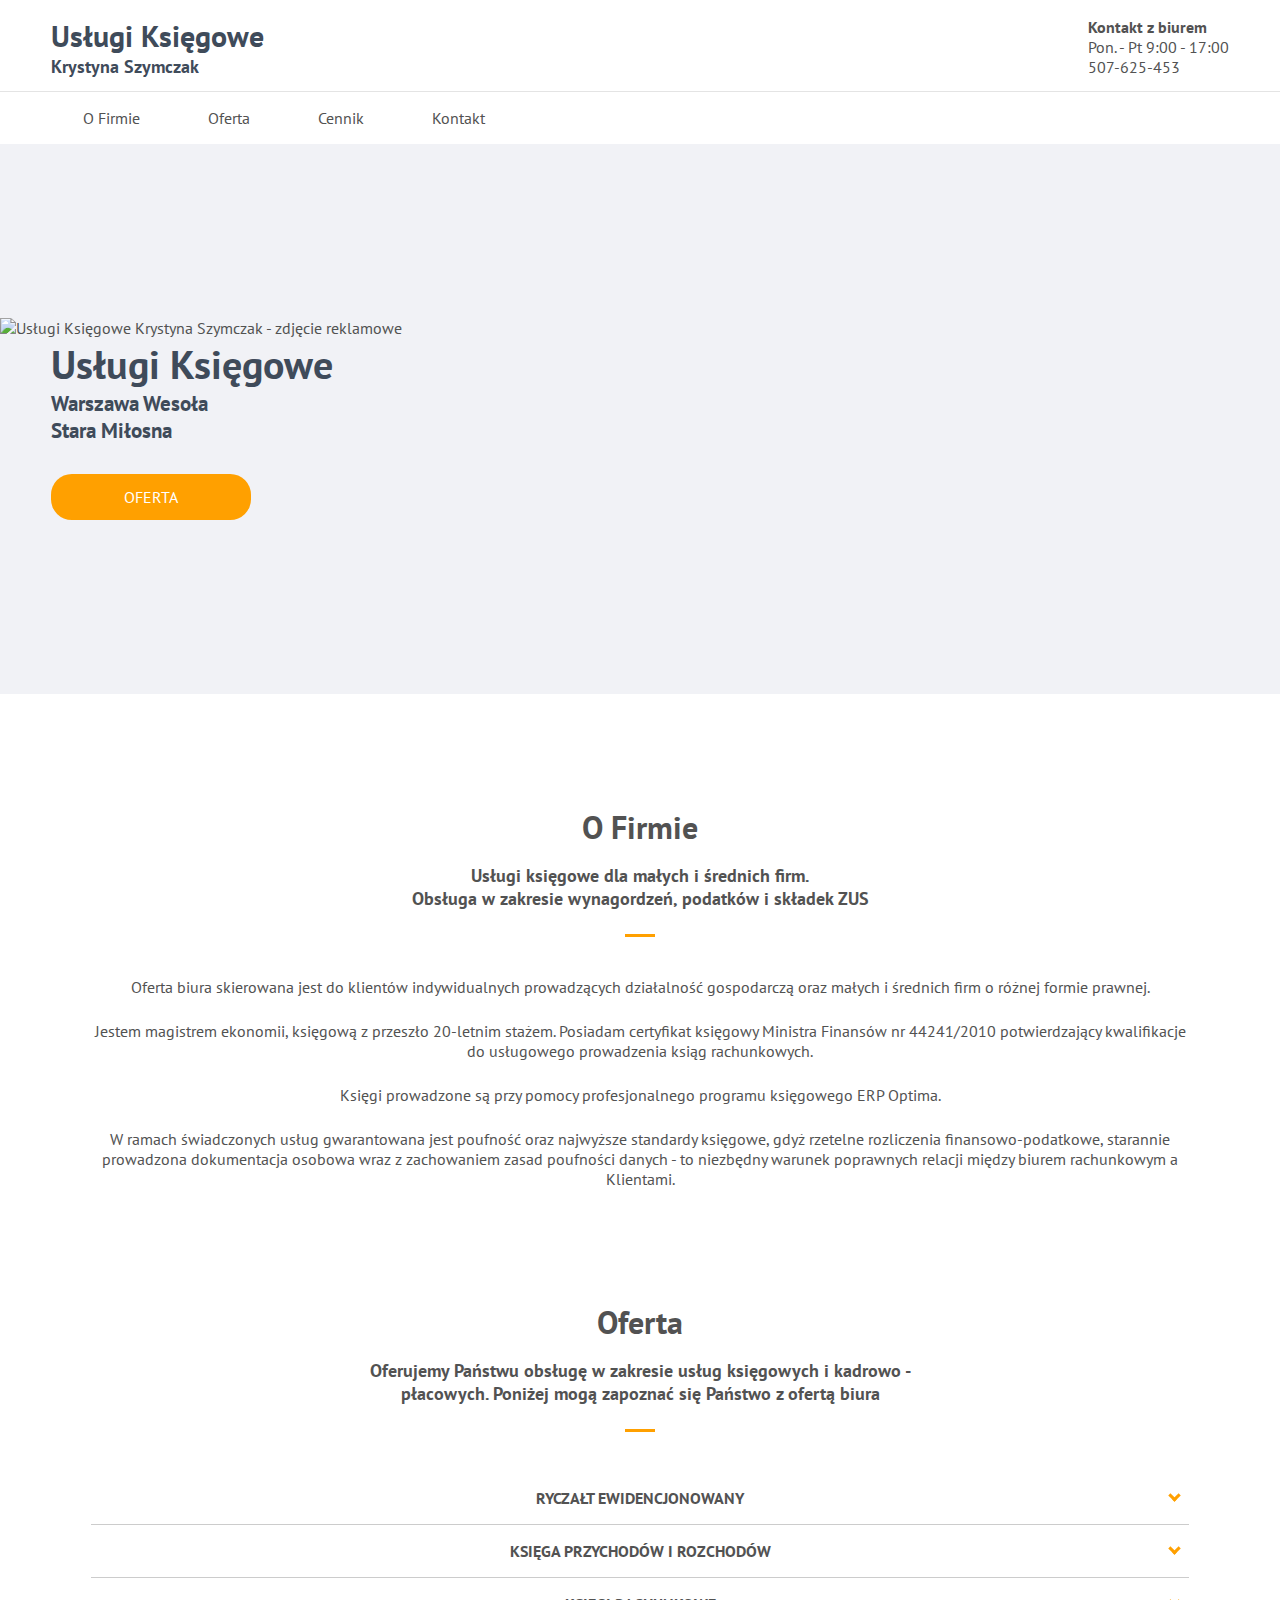
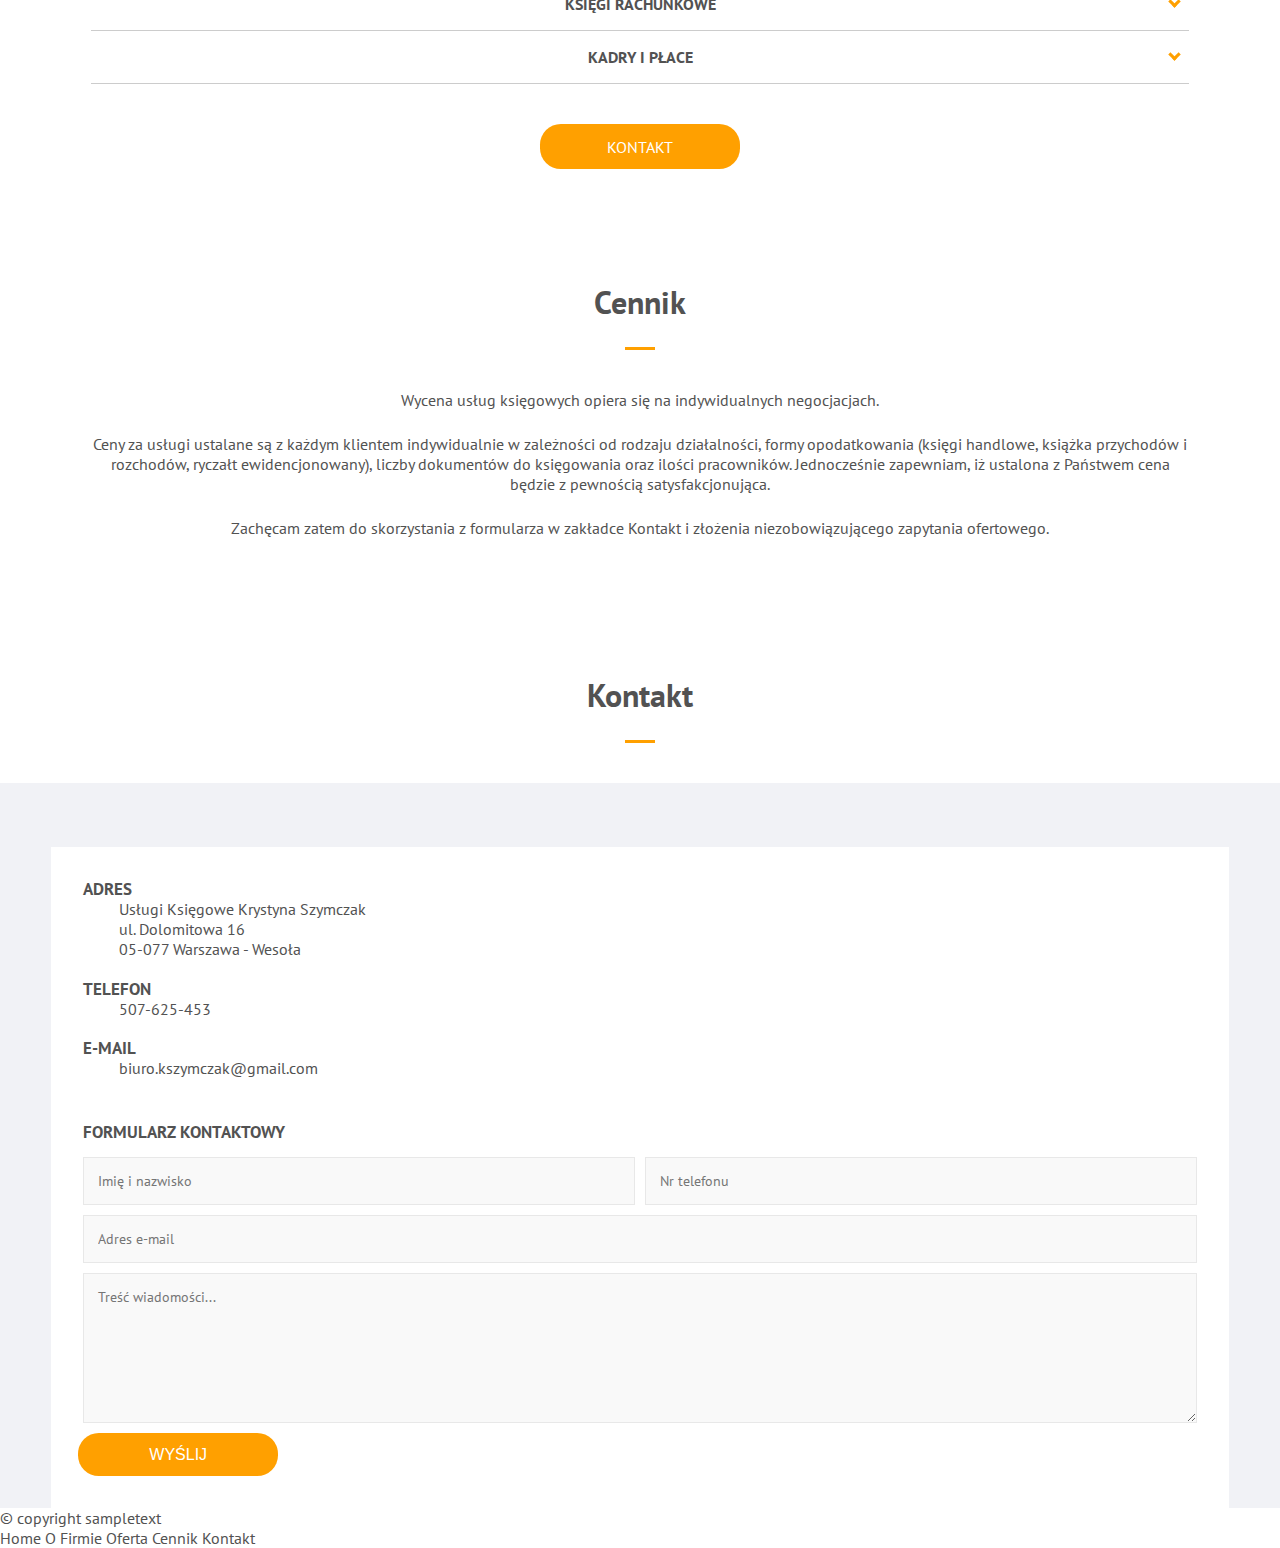
==== index.html @ bc16aade "add starter files" ====
<!DOCTYPE html>
<html lang="en">

<head>
	<meta charset="utf-8">
	<meta http-equiv="x-ua-compatible" content="ie=edge"> <!-- If you need to support IE 9 or IE 8, you should using this tag -->
    <title>Usługi Księgowe Krystyna Szymczak</title>
    <meta name="description" content=""> <!-- pamiętać o SEO!!! -->
    <meta name="viewport" content="width=device-width, initial-scale=1">

    <!-- pamiętać o faviconce ;) -->
    	<!-- <link rel="apple-touch-icon" href="apple-touch-icon.png"> -->

    <script src="https://use.fontawesome.com/fc60ea27cc.js"></script> <!-- czy aby na pewno to będzie ok, te ikonki w tym miejscu i w tagu script? -->

    <link href="https://fonts.googleapis.com/css?family=PT+Sans:400,700&amp;subset=latin-ext" rel="stylesheet">
    <link rel="stylesheet" href="css/base.css">
    <link rel="stylesheet" href="css/style.css">
    <link rel="stylesheet" href="css/mobile-menu.css">
    <link rel="stylesheet" href="css/accordion.css">
</head>

<body>
	<!--[if lt IE 8]>
            <p class="browserupgrade">You are using an <strong>outdated</strong> browser. Please <a href="http://browsehappy.com/">upgrade your browser</a> to improve your experience.</p>
        <![endif]-->

    <!-- zastanowić się czy nie będę potrzebował fallbacku dla IE 8 - wtedy HTML5Shiv dla nowych elementów HTML5!!! -->
    	<!-- https://github.com/aFarkas/html5shiv -->

	<!-- zastanowić się nad znacznikiem <main> albo atrybutem role="main" - doczytać co to semantycznie daje i oznacza -->
    <div class="page-wrapper">

        <!-- czy na pewno muszę powielać kod do menu mobilnego? no i tego kodu na pewno mają nie czytać czytniki!!! -->
        <div class="hidden-md-up mobile-menu">
            <h1 class="mobile-menu__logo"><a href="#top">Usługi Księgowe<span class="mobile-menu__logo_small">Krystyna Szymczak</span></a></h1>
            <h2 class="screen-reader-only">Nawigacja strony</h2>
            <ul class="mobile-menu__nav">
                <li>
                    <a href="#" class="mobile-menu__link mobile-menu__link_first">O Firmie</a>
                </li>
                <li>
                    <a href="#" class="mobile-menu__link">Oferta</a>
                </li>
                <li>
                    <a href="#" class="mobile-menu__link">Cennik</a>
                </li>
                <li>
                    <a href="#" class="mobile-menu__link mobile-menu__link_last">Kontakt</a>
                </li>
            </ul>
        </div>

        <div class="content-wrapper">
            <header class="header">
                <div class="header-top">
                    <h1 class="header-top__logo"><a href="#top">Usługi Księgowe
                        <span class="header-top__logo_small">Krystyna Szymczak</span></a></h1>
                    <!-- czy ten <a href="#top"> to wszędzie działa? -->

                    <section class="hidden-sm-down header-top__contact-info">
                        <h2>Kontakt z biurem</h2> <!-- tylko dla czytników i outline'u dokumentu, czy może jednak (np. dla komórek), zostawić ten nagłówek? -->

                        <!-- TODO dane kontaktowe zgodnie z semantyką + MICRODATA zgodnie z zaleceniami Google!!! -->
                        <!-- może zarówno do godzin otwarcia jak i numeru telefonu dodać element span (widoczny tylko dla czytników), że są to tego typu informacje -->
                        <span class="icon fa-clock-o">Pon. - Pt 9:00 - 17:00</span> <!-- dla czytników oznaczenie, że są to godziny otwarcia biura (może jakiś 'aria-label'?) -->
                        <span><a class="icon fa-phone" href="tel:+48507625453">507-625-453</a></span> <!-- jw -->
                    </section>
                    <div id="js-mobile-menu__icon" class="hidden-md-up mobile-menu__icon"> <!-- czy na pewno będzie to dobre nazewnictwo dla id i class -->
                        <span></span>
                    </div>
                </div>
                
                <nav class="hidden-sm-down">
                	<h2 class="screen-reader-only">Nawigacja strony</h2>
                    <ul class="nav">
                        <li class="nav__item">
                            <a href="#" class="nav__link">O Firmie</a>
                        </li>
                        <li class="nav__item">
                            <a href="#" class="nav__link">Oferta</a>
                        </li>
                        <li class="nav__item">
                            <a href="#" class="nav__link">Cennik</a>
                        </li>
                        <li class="nav__item">
                            <a href="#" class="nav__link">Kontakt</a>
                        </li>
                    </ul>
                </nav>

                <!-- w jakiś sposób zamieścić informacje dla czytników, że jest to tylko taki element reklamowy ze zdjęciem -->
                <figure class="hero-section"> <!-- poczytać jeszcze o tym znaczniku figure -->
                	<img src="" alt="Usługi Księgowe Krystyna Szymczak - zdjęcie reklamowe" class="hero-section__image"> <!-- wartość atrybutu alt - jeszcze do przemyślenia --> 
                	<figcaption class="hero-section__title">Usługi Księgowe
                        <span class="hero-section__title_small">Warszawa Wesoła <br>Stara Miłosna</span></figcaption> <!-- zastanowić się czy ten element z adresem da się jakoś wyróżnić pod SEO albo czy nie zrobić z niego nagłówka i wyjąć go z elementu <figure> -->
                    <a href="#" class="btn hero-section__btn">Oferta</a> <!-- element ma być niewidoczny dla czytników -->
                </figure>
            </header>

            <section class="section">
            	<header class="header">
            		<h2 class="header__title">O Firmie</h2>
        	    	<p class="header__subtitle">Usługi księgowe dla małych i średnich firm. <br>
        			Obsługa w zakresie wynagordzeń, podatków i składek ZUS</p>
                    <div class="header__line"></div> <!-- dobrze jakby czytniki tego nie czytały ;) -->
            	</header>

                <div class="text-block">
            		<p class="text-block__paragraph">Oferta biura skierowana jest do klientów indywidualnych prowadzących działalność gospodarczą oraz małych i średnich firm o różnej formie prawnej.</p>
            		<p class="text-block__paragraph">Jestem magistrem ekonomii, księgową z przeszło 20-letnim stażem. Posiadam certyfikat księgowy Ministra Finansów nr 44241/2010 potwierdzający kwalifikacje do usługowego prowadzenia ksiąg rachunkowych.</p>
            		<p class="text-block__paragraph">Księgi prowadzone są przy pomocy profesjonalnego programu księgowego ERP Optima.</p>
            		<p class="text-block__paragraph text-block__paragraph_last">W ramach świadczonych usług gwarantowana jest  poufność oraz najwyższe standardy księgowe, gdyż rzetelne rozliczenia finansowo-podatkowe, starannie prowadzona dokumentacja osobowa wraz z zachowaniem zasad poufności danych - to niezbędny warunek poprawnych relacji między biurem rachunkowym a Klientami.</p>
                </div>
            </section>

            <section class="section offer-section">
            	<header class="header">
            		<h2 class="header__title">Oferta</h2>
            		<p class="header__subtitle">Oferujemy Państwu obsługę w zakresie usług księgowych i kadrowo - płacowych.
                    Poniżej mogą zapoznać się Państwo z ofertą biura</p>
                    <div class="header__line"></div> <!-- dobrze jakby czytniki tego nie czytały ;) -->
            	</header>

                <div class="accordion">
                    <div class="accordion-element">
                        <input class="accordion-element__checkbox" type="checkbox" checked>
                        <i class="accordion-element__icon"></i>
                		<h3 class="accordion-element__title">Ryczałt ewidencjonowany</h3>
                        <div class="accordion-element__content">
                            <p class="accordion-element__text">Wybierany głównie przez niewielkie podmioty gospodarcze. Jedna z najprostszych i najmniej skomplikowanych form ewidencji. Należy mieć jednak na względzie fakt, że ustawodawca wprowadził pewne ograniczenia przy wyborze tego typu rozliczeń podatkowych dla niektórych profili działalności.</p>
                        </div>
                    </div>

                    <div class="accordion-element">
                        <input class="accordion-element__checkbox" type="checkbox" checked>
                        <i class="accordion-element__icon"></i>
                		<h3 class="accordion-element__title">Księga przychodów i rozchodów</h3>
                        <div class="accordion-element__content">
                    		<p class="accordion-element__text">Uproszczona, uniwersalna ewidencja podatkowa, wybierana głównie przez osoby fizyczne prowadzące indywidualną działalność gospodarczą bądź spółki cywilne. Nadaje się do prowadzenia każdego profilu działalności gospodarczej.</p>
                    		<dl class="accordion-element__text">
                    			<dt>Usługi w zakresie</dt>
                    			<dd>ewidencji przychodów i kosztów</dd>
                    			<dd>ewidencji podatku VAT</dd>
                    			<dd>ewidencji środków trwałych i wyposażenia</dd>
                    			<dd>rozliczania podatkowe właścicieli, wspólników</dd>
                    			<dd>rozliczenia z ZUS z tytułu składek ubezpieczeniowych</dd>
                    			<dd>sporządzania deklaracji i informacji podatkowych</dd>
                    			<dd>wysyłania deklaracji i informacji podatkowych do urzędów</dd>
                    		</dl>
                        </div>
                    </div>

            		<div class="accordion-element">
                        <input class="accordion-element__checkbox" type="checkbox" checked>
                        <i class="accordion-element__icon"></i>
                        <h3 class="accordion-element__title">Księgi rachunkowe</h3>
                        <div class="accordion-element__content">
                    		<p class="accordion-element__text">Ewidencja obligatoryjnie prowadzona przez podmioty posiadające osobowość prawną. Jest to najbardziej sformalizowana i przejrzysta forma prowadzenia księgowości. Również roczna sprawozdawczość jest najobszerniejsza. Księgi rachunkowe mogą także prowadzone na rzecz osób fizycznych prowadzących jednoosobową działalność gospodarczą.</p>
                    		<dl class="accordion-element__text">
                    			<dt>Usługi w zakresie</dt>
                    			<dd>tworzenia polityki rachunkowości oraz zakładowego planu kont</dd>
                    			<dd>ujmowania operacji gospodarczych w księgach</dd>
                    			<dd>dekretacji dokumentów księgowych</dd>
                    			<dd>uzgadniania sald rozrachunków z kontrahentami</dd>
                    			<dd>ewidencji podatku VAT</dd>
                    			<dd>ewidencji środków trwałych oraz wartości niematerialnych i prawnych</dd>
                    			<dd>sporządzania kompletnych sprawozdań finansowych</dd>
                    			<dd>sporządzania comiesięcznych zestawień obrotów i sald</dd>
                    			<dd>sporządzania deklaracji i informacji podatkowych</dd>
                    			<dd>reprezentowania w ZUS i US</dd>
                    			<dd>sporządzania zeznań rocznych</dd>
                    		</dl>
                        </div>
                    </div>

                    <div class="accordion-element">
                        <input class="accordion-element__checkbox" type="checkbox" checked>
                        <i class="accordion-element__icon"></i>
                		<h3 class="accordion-element__title">Kadry i płace</h3>
                        <div class="accordion-element__content">
                            <p class="accordion-element__text">Obsługa w zakresie wynagrodzeń, podatków, składek ZUS.</p>
                        </div>
                    </div>
                </div>

            		<a href="#" class="btn btn_center-align offer-section__btn">Kontakt</a>
            </section>

            <section class="section">
            	<h2 class="header__title">Cennik</h2>
                <div class="header__line"></div> <!-- dobrze jakby czytniki tego nie czytały ;) -->

                <div class="text-block">
                	<p class="text-block__paragraph">Wycena usług księgowych opiera się na indywidualnych negocjacjach.</p>
            		<p class="text-block__paragraph">Ceny za usługi ustalane są z każdym klientem indywidualnie w zależności od rodzaju działalności, formy opodatkowania  (księgi handlowe, książka przychodów i rozchodów, ryczałt ewidencjonowany), liczby dokumentów do księgowania oraz ilości pracowników. Jednocześnie zapewniam, iż ustalona z Państwem cena będzie z pewnością satysfakcjonująca.</p>
            		<p class="text-block__paragraph">Zachęcam  zatem do skorzystania z formularza w zakładce Kontakt i złożenia niezobowiązującego zapytania ofertowego.</p>
                </div>
            </section>

            <section class="section contact-section">
            	<h2 class="header__title">Kontakt</h2>
                <div class="header__line"></div> <!-- dobrze jakby czytniki tego nie czytały ;) -->

        		<!-- UWAGA!!! - sprawdzić czy poniższe dane teleadresowe nie powinny być w znaczniku <address> -->
            	<!-- UWAGA!!! - zastanowić się nad zmianą układu graficznego dla części sekcji z danymi teleadresowymi -->

                <div class="contact-section__inner">
                    <div class="contact-section__content">
                        <div class="contact-section__contact-header">
                    	   <span class="icon fa-map-marker contact-section__icon"></span><h3 class="contact-section__contact-title">Adres</h3>
                        </div>
                    	<!-- TODO wszystko opisać zgodnie z semantyką + MICRODATA zgodnie z zaleceniami Google!!! -->
                    	<span class="contact-section__text">Usługi Księgowe Krystyna Szymczak</span>
                    	<span class="contact-section__text">ul. Dolomitowa 16</span>
                    	<span class="contact-section__text">05-077 Warszawa - Wesoła</span>

                		<!-- TODO numer telefonu też opisać zgodnie z semantyką + MICRODATA zgodnie z zaleceniami Google!!! -->
                        <div class="contact-section__contact-header">
                    	   <span class="icon fa-phone contact-section__icon"></span><h3 class="contact-section__contact-title">Telefon</h3>
                        </div>
                    	<span class="contact-section__text"><a href="tel:+48507625453">507-625-453</a></span>

                		<!-- TODO adres e-mail też opisać zgodnie z semantyką + MICRODATA zgodnie z zaleceniami Google!!! -->
                        <div class="contact-section__contact-header">
                    	   <span class="icon fa-envelope-o contact-section__icon"></span><h3 class="contact-section__contact-title">E-mail</h3>
                        </div>
                		<span class="contact-section__text"><a href="mailto:biuro.kszymczak@gmail.com">biuro.kszymczak@gmail.com</a></span>

                    	<form action="#" method="#" class="contact-form">
                        	<h3 class="contact-form__header">Formularz kontaktowy</h3>

                            <div class="contact-form__content">
                        		<label for="fullName" class="screen-reader-only">Imię i nazwisko</label> <!-- widoczne tylko dla czytników (hmmm... ale czy to najlepszy pomysł, żeby były klikalne skoro i tak ich nie widać...?) -->
                        		<input class="contact-form__field contact-form__field_half" type="text" name="fullName" id="fullName" placeholder="Imię i nazwisko" required> <!-- może jakaś mała walidacja? + sprawdzić czy atrybut title działa lub czy da się wpisać spersonalizowany komunikat -->

                    			<label for="phoneNumber" class="screen-reader-only">Numer telefonu</label> <!-- jw -->
                        		<input class="contact-form__field contact-form__field_half" type="tel" name="phoneNumber" id="phoneNumber" placeholder="Nr telefonu" required> <!-- zastosować tutaj pattern validation ułatwiający wpisanie numeru telefonu + sprawdzić czy atrybut title działa lub czy da się wpisać spersonalizowany komunikat -->

                        		<label for="emailAddress" class="screen-reader-only">Adres e-mail</label> <!-- jw -->
                        		<input class="contact-form__field contact-form__field_full" type="email" name="emailAddress" id="emailAddress" placeholder="Adres e-mail" required title="Proszę wpisać poprawny adres e-mail"> <!-- sprawdzić tylko czy walidacja wymusza wpisanie znaku '@' + sprawdzić czy atrybut title działa lub czy da się wpisać spersonalizowany komunikat -->

                        		<label for="message" class="screen-reader-only">Treść wiadomości</label> <!-- jw -->
                        		<textarea class="contact-form__field contact-form__field_full contact-form__textarea" name="message" id="message" placeholder="Treść wiadomości..." required></textarea> <!-- może jakaś mała walidacja, np. na minimalną liczbę znaków, ze spersonalizowanym komunikatem w razie niepowodzenia walidacji -->
                            </div>

                    		<input class="btn" type="submit" value="Wyślij">
                    	</form>

                		<section>
                			<h3 class="screen-reader-only">Mapa dojazdu</h3>

                			<!-- tutaj jakiś kontener dla mapki -->
                		</section>
                    </div>
                </div>
            </section>

            <footer>
            	<p>© copyright sampletext</p> <!-- sprawdzić jak to jest z tym copyright -->

        		<!-- te poniższe tagi <a> mogę opleść nawet w znacznik <p>, ale tutaj chyba lepszy będzie po prostu div (przykład linków w tagu <p>: 'https://html.spec.whatwg.org/multipage/sections.html#the-nav-element') -->
        		<a href="#">Home</a>
        		<a href="#">O Firmie</a>
        		<a href="#">Oferta</a>
        		<a href="#">Cennik</a>
        		<a href="#">Kontakt</a>
            </footer>
        </div>
    </div>
</body>

</html>

<!-- SMOOTH SCROLL na pewno też dodać, żeby można było po rozpoczęciu scrollowania, zawsze wrócić do góry strony, np. tak jak tutaj: 'https://css-tricks.com/examples/SmoothPageScroll/' lub jak w przykładzie na dysku z kursu javascript od eduweb -->
---- css/base.css ----
*,
*:after,
*:before {
    -moz-box-sizing: border-box;
    box-sizing: border-box;
}

/* artykuł wyjasniający poniższy zestaw styli (zastępujący reset.css czy normalize.css): 'http://jaydenseric.com/blog/forget-normalize-or-resets-lay-your-own-css-foundation') */

html {
    -ms-text-size-adjust: 100%;
    -webkit-text-size-adjust: 100%;
}

body {
    margin: 0;
    font: 16px sans-serif; /* tutaj zastanowić się nad większą wartością line-height, ok. 1.55 (sprawdź na: 'https://www.gridlover.net/') - zastanowić się w ogóle czy ustawiać line-height, bo wcześniejsze ustawienie 16px/1 spodowało mi, dziwne wyświetlanie się linku w tagu <h1> (link był wyższy niż nagłówek w którym link się znajdował...?) */
    -moz-osx-font-smoothing: grayscale;
    -webkit-font-smoothing: antialiased;
}

/* Only specify elements that exist or can be in your project */
h1,
h2,
h3,
h4,
p,
blockquote,
figure,
ol,
ul,
dl,
dt,
dd,
textarea {
    margin: 0;
    padding: 0;
}

main,
li {
    display: block; /* It gets rid of the little bullets and numbers from list items and fix the <main> tag that could be unsupported */
}

h1,
h2,
h3,
h4 {
    font-size: inherit; /* Headings will inherit the same size as the surrounding text by default and not some arbitrary larger size */
}

input {
    border: none;
}

strong {
    font-weight: bold;
}


/*****************************************
to może do oddzielnego pliku z buttonami
*****************************************/

a,
button {
    color: inherit;
    transition: .3s; /* zastanowić się czy takiego defaultowego przejścia nie dać dla wszystkich selektorów (jak w DevTips na selektorze '*' */
}

a {
    text-decoration: none;
}

button {
    overflow: visible;
    border: 0;
    font: inherit;
    -webkit-font-smoothing: inherit;
    letter-spacing: inherit;
    background: none;
    cursor: pointer;
}

button {
    overflow: visible; /* brings IE into line ??? (że jaki błąd?) */
    border: 0;
    font: inherit;
    -webkit-font-smoothing: inherit; /* rule fixes buggy inheritance ??? (jakie bugi?) */
    letter-spacing: inherit;
    background: none;
    cursor: pointer;
}

::-moz-focus-inner { /* Bug 140562 - Replace -moz-focus-inner from form elements with standard outline */
    padding: 0;
    border: 0;
}


/*****************************************
responsive and media queries breakpoints
*****************************************/

img {
    max-width: 100%;
    height: auto;
    border: 0; /* fixes images within links gaining a border in IE 8, 9 and 10 */
}

/*  xs - Extra small devices (portrait phones, less than 576px) - default */
/*  sm - Small devices (landscape phones, 576px and up) */
/*  md - Medium devices (tablets, 768px and up) */
/*  lg - Large devices (desktops, 992px and up) */
/*  xl - Extra large devices (large desktops, 1200px and up) */

@media (max-width: 575px) {
    .hidden-xs-down {
        display: none !important;
    }
}

@media (max-width: 767px) {
    .hidden-sm-down {
        display: none !important;
    }
}

@media (max-width: 991px) {
    .hidden-md-down {
        display: none !important;
    }
}

@media (max-width: 1199px) {
    .hidden-lg-down {
        display: none !important;
    }
}

.hidden-xl-down {
    display: none !important;
}

/************ ***************/

.hidden-xs-up {
    display: none !important;
}

@media (min-width: 576px) {
    .hidden-sm-up {
        display: none !important;
    }
}

@media (min-width: 768px) {
    .hidden-md-up {
        display: none !important;
    }
}

@media (min-width: 992px) {
    .hidden-lg-up {
        display: none !important;
    }
}

@media (min-width: 1200px) {
    .hidden-xl-up {
        display: none !important;
    }
}


/*****************************************
utilities
*****************************************/
.screen-reader-only { /* sprawdzić czy jest lepszy sposób na wyświetlanie treści dla czytników, link do artykułu z obecnym rozwiązaniem: 'http://webaim.org/techniques/css/invisiblecontent/' */
	position:absolute;
	left:-10000px;
	top:auto;
	width:1px;
	height:1px;
	overflow:hidden;
}

.icon::before { /* link do rozwiązania: 'https://dusted.codes/making-font-awesome-awesome-using-icons-without-i-tags' */
    display: inline-block;
    margin-right: .5em;
    font: normal normal normal 14px/1 FontAwesome;
    font-size: inherit;
    text-rendering: auto;
    -webkit-font-smoothing: antialiased;
    -moz-osx-font-smoothing: grayscale;
    transform: translate(0, 0);
    color: #ffa000;
}

.btn {
    padding: 0.8em 3.5em;
    background: #ffa000;
    border-radius: 1.3em;
    color: white;
    font-size: 1rem;
    min-width: 200px;
    text-align: center;
    text-transform: uppercase;
    cursor: pointer;
}

.btn_center-align {
    position: relative;
    display: inline-block;
    left: 50%;
    transform: translateX(-50%);
}
---- css/style.css ----
body {
    font-family: 'PT Sans', sans-serif;
    color: #525252;
    font-size: 16px;
}

.page-wrapper {
    width: 100%;
    padding-top: 1em;
    margin-left: auto;
    margin-right: auto;
}


/*****************************************
header
*****************************************/

.header-top {
    padding: 0 4% 0.8em;
    display: flex;
    justify-content: space-between;
    align-items: center;
    border-bottom: 1px solid #e4e4e4;
}

.header-top__logo {
    font-size: 1.875rem;
    color: #3f4b5a;
}

.header-top__logo_small {
    display: block;
    font-size: 1.1rem;
}

.header-top__contact-info {
    display: flex;
    flex-direction: column;
}

.nav {
    padding: 1em 4%;
}

.nav__item {
    display: inline-block;
}

.nav__link {
    padding: 0.3em 2em;
}


/*****************************************
hero section in header
*****************************************/

.hero-section {
    display: flex;
    flex-direction: column;
    justify-content: center;
    min-height: 550px;
    max-height: 650px;
    background: #f1f2f6;
}

.hero-section__image {
    width: 100%;
}

.hero-section__title {
    padding: 0 4%;
}

.hero-section__title {
    font-size: 2.5rem;
    color: #3f4b5a;
    font-weight: bold;
}

.hero-section__title_small {
    display: block;
    font-size: 1.3rem;
}

.hero-section__btn {
    margin-top: 1.9em;
    margin-left: 4%;
    align-self: flex-start;
}


/*****************************************
section
*****************************************/

.section {
    padding: 7em 4% 0;
    margin: 0 auto;
    max-width: 1200px;
}

.header__title,
.header__subtitle {
    text-align: center;
}

.header__title {
    font-size: 2rem;
    font-weight: bold;
    text-align: center;
    margin-bottom: 0.5em;
}

.header__subtitle,
.header__line,
.text-block {
    margin: 0 auto;
}

.header__subtitle {
    font-size: 1.1rem;
    font-weight: bold;
    max-width: 550px;
}

.header__line {
    width: 30px;
    height: 3px;
    background: #ffa000;
    margin-top: 1.5em;
    margin-bottom: 2.5em;
}

.text-block {
    text-align: center;
}

.text-block__paragraph {
    margin-bottom: 1.5em;
}

.text-block__paragraph_last {
    margin-bottom: 0;
}


/*****************************************
contact section
*****************************************/
.offer-section__btn {
    margin-top: 2.5em;
}


/*****************************************
contact section
*****************************************/
.contact-section {
    padding-left: 0;
    padding-right: 0;
    max-width: none;
}

.contact-section__inner {
    padding: 4em 4% 0;
    background: #f1f2f6;
}

.contact-section__content {
    padding: 2em calc(2em - 5px); /* compensate extra 5px applys on contact-form__field margin-left */
    background: #ffffff;
    max-width: 1200px;
    margin: 0 auto;
}

.contact-section__contact-header {
    display: flex;
    align-items: center;
    height: 20px;
    margin-left: 5px;
}

.contact-section__contact-header:not(:first-child) {
    margin-top: 1.2em;
}

.contact-section__contact-title {
    text-transform: uppercase;
    font-size: 1.05rem;
    display: inline-block;
}

.contact-section__icon:before {
    font-size: 1.5rem;
    text-align: center;
    width: 24px;
    margin-right: 12px;
}

.contact-section__text {
    display: block;
    margin-left: 41px; /* icon width 24px + icon:before margin-right 12px + 5px (contact-form__field margin-left) = 41px */
}

.contact-form__header {
    text-transform: uppercase;
    font-size: 1.05rem;
    margin: 2.6em 0 0.5em 5px;
}

.contact-form__content {
    display: flex;
    flex-wrap: wrap;
    justify-content: space-between;
}

.contact-form__field {
    margin: 5px;
    padding: 1em;
    border: 1px solid #e8e8e8;
    min-width: 200px;
    background-color: #f9f9f9;
    font-size: 0.875rem;
    font-family: 'PT Sans', sans-serif;
}

.contact-form__field_half {
    flex: 1 0 48%;
}

.contact-form__field_full {
    width: 100%;
}

.contact-form__textarea {
    min-height: 150px;
    margin-bottom: 10px;
}
---- css/mobile-menu.css ----
/* mobile menu 'Off-Canvas Navigation' based on https://tympanus.net/codrops/2013/08/28/transitions-for-off-canvas-navigations/ */
/* CSS hamburger icon animation based on https://jonsuh.com/hamburgers/ */

@media (max-width: 767px) {
	.mobile-menu {
	    padding: 1em 0; /* czy na pewno w rem podawać padding? A jak base font się będzie zmieniał, chociaż nie powinien zmienić się drastycznie... */
	    position: absolute;
		top: 0;
		left: 0;
		z-index: 100;
		width: 80%;
		height: 100%;
		background: #f1f2f6;
		visibility: hidden;
		/*-webkit-transition: all 0.5s;
		transition: all 0.5s;*/
	}

	.mobile-menu__logo {
		padding: 0 4%;
	    font-size: 1.875rem;
	    color: #3f4b5a;
	}

	.mobile-menu__logo_small {
	    display: block;
	    font-size: 1.1rem;
	}

    .mobile-menu__icon {
    	width: 40px;
		height: 24px;
		position: relative;
		cursor: pointer;
    }

    .mobile-menu__icon span,
    .mobile-menu__icon span:before,
    .mobile-menu__icon span:after {
    	display: block;
    	content: "";
		position: absolute;
		height: 4px;
		width: 100%;
		opacity: 1;
		background: #ffa000;
		border-radius: 0.25em;
		-webkit-transform: rotate(0deg);
		-moz-transform: rotate(0deg);
		-o-transform: rotate(0deg);
		transform: rotate(0deg);
		-webkit-transition: 0.25s ease-in-out;
		-moz-transition: 0.25s ease-in-out;
		-o-transition: 0.25s ease-in-out;
		transition: 0.25s ease-in-out;
    }

    .mobile-menu__icon span:before {
    	top: 10px;
    }

    .mobile-menu__icon span:after {
    	top: 20px
    }

    .mobile-menu__icon_open span {
    	transform: translate3d(0,10px,0) rotate(45deg);
    }

    .mobile-menu__icon_open span:before {
    	width: 0%;
 		opacity: 0;
    }

    .mobile-menu__icon_open span:after {
    	transform: translate3d(0,-20px,0) rotate(-90deg);
    }

    .mobile-menu__nav {
    	margin-top: 2em;
    }

    .mobile-menu__link {
	    display: block;
	    padding: 0.8em 4%;
	    font-size: 1rem;
	    box-shadow: inset 0 -1px rgba(0,0,0,0.2);
	    -webkit-transition: background 0.3s, box-shadow 0.3s;
	    transition: background 0.3s, box-shadow 0.3s;
	}

	.mobile-menu__link_first {
    	box-shadow: inset 0 -1px rgba(0,0,0,0.2), inset 0 1px rgba(0,0,0,0.2);
    }
}
---- css/accordion.css ----
/* Accordion element based on: https://codepen.io/abergin/pen/ihlDf?editors=1100 */

.accordion-element__content, 
.accordion-element__icon:before, 
.accordion-element__icon:after {
    transition: all 0.25s ease-in-out;
}

.accordion-element {
	position: relative;
}

.accordion-element__checkbox {
	margin: 0;
	position: absolute;
	cursor: pointer;
	width: 100%;
	height: 100%;
	z-index: 1;
	opacity: 0;
}

.accordion-element__title {
	padding: 1em 0;
	border-bottom: 1px solid rgba(0,0,0,0.2);
	text-transform: uppercase;
	text-align: center;
	cursor: pointer;
}

.accordion-element__icon {
	position: absolute;
	transform: translate(-1em, 0);
    margin-top: 1.3em;
	right: 0;
}

.accordion-element__icon:before,
.accordion-element__icon:after {
	position: absolute;
	display: block;
	content: "";
    background: #ffa000;
    width: 3px;
    height: 9px;
}

.accordion-element__icon:before {
	transform: translate(-2px, 0) rotate(45deg);
}

.accordion-element__icon:after {
	transform: translate(2px, 0) rotate(-45deg);
}

.accordion-element__checkbox:checked ~ .accordion-element__icon:before {
	transform: translate(2px, 0) rotate(45deg);
}

.accordion-element__checkbox:checked ~ .accordion-element__icon:after {
	transform: translate(-2px, 0) rotate(-45deg);
}

.accordion-element__content {
	text-align: center;
}

.accordion-element__text {
	margin-top: 0.7em;
}

.accordion-element__text:last-child {
	margin-bottom: 2em;
}

.accordion-element__checkbox:checked ~ .accordion-element__content {
	/*max-height: 0;
	opacity: 0;
    transform: translate(0, 50%);*/ /* tutaj trzeba pokombinować z transform i transition, żeby to dobrze wyglądało */
	display: none;
}
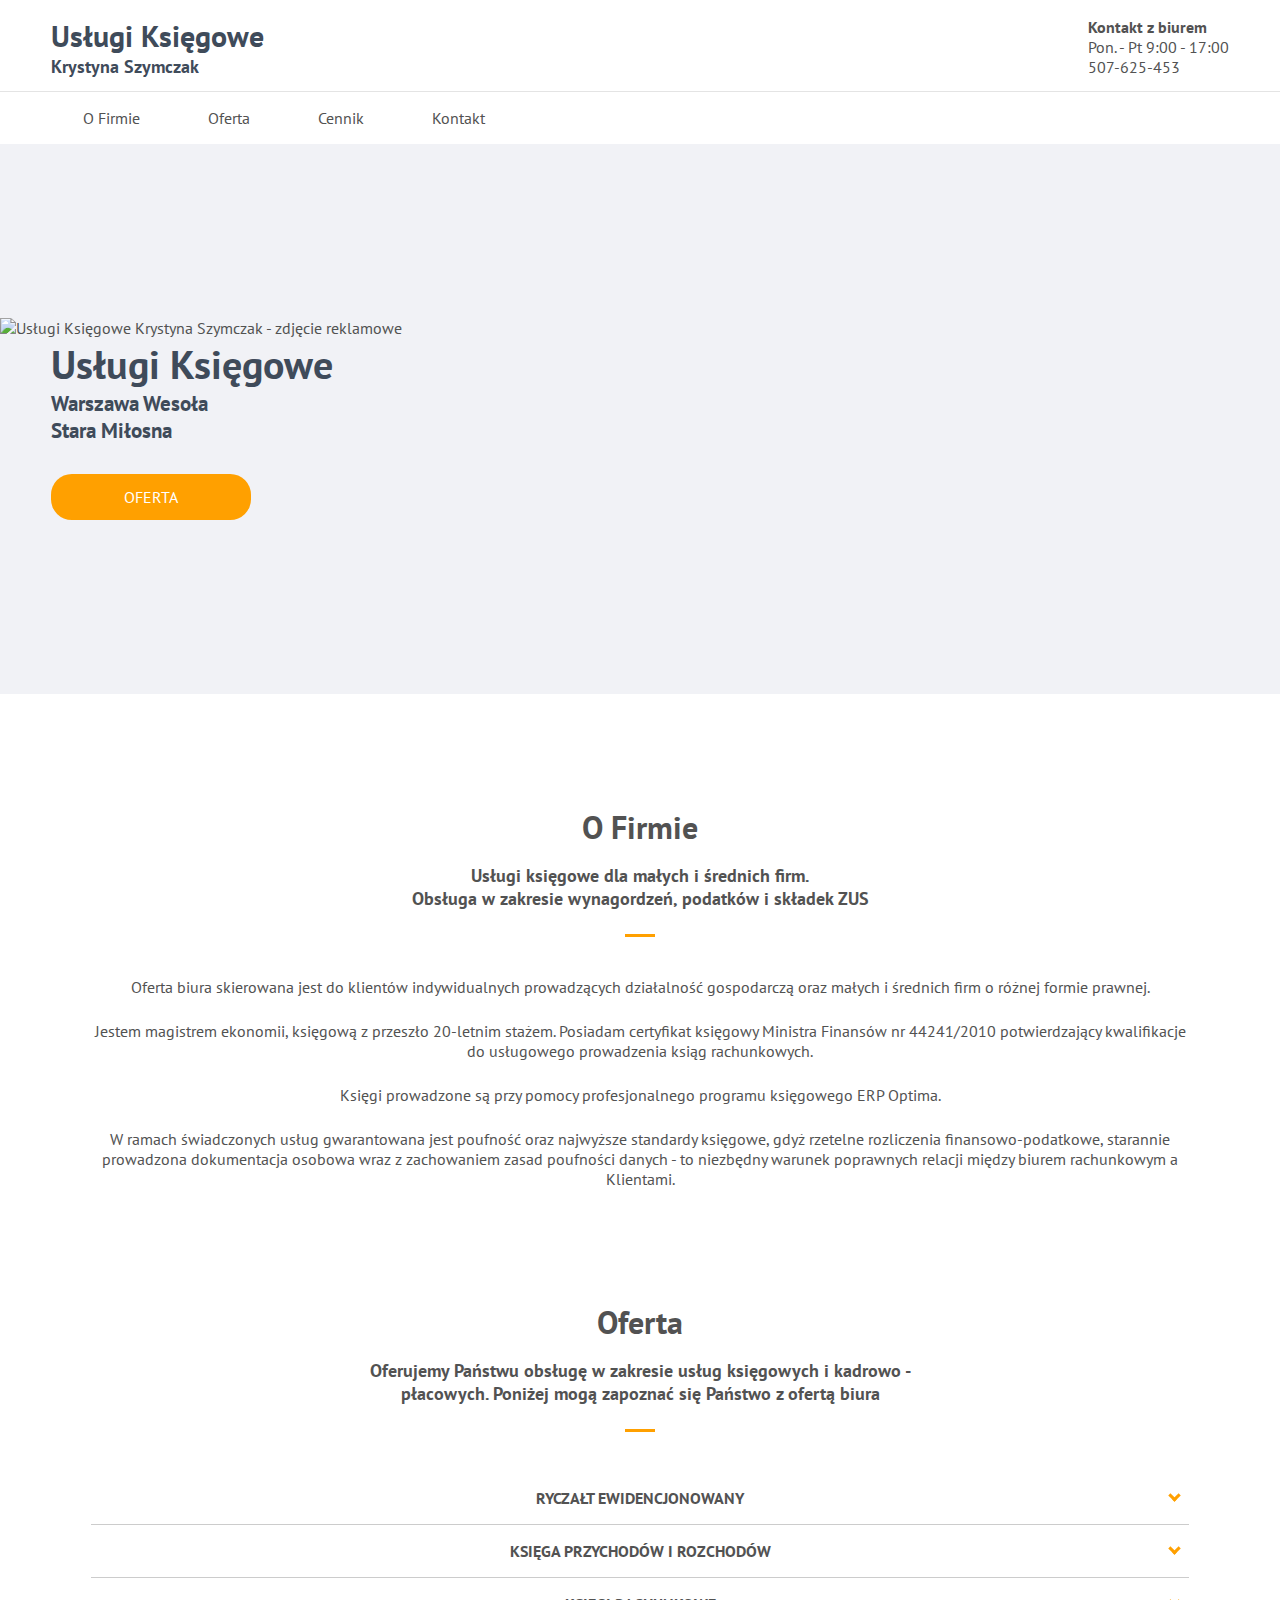
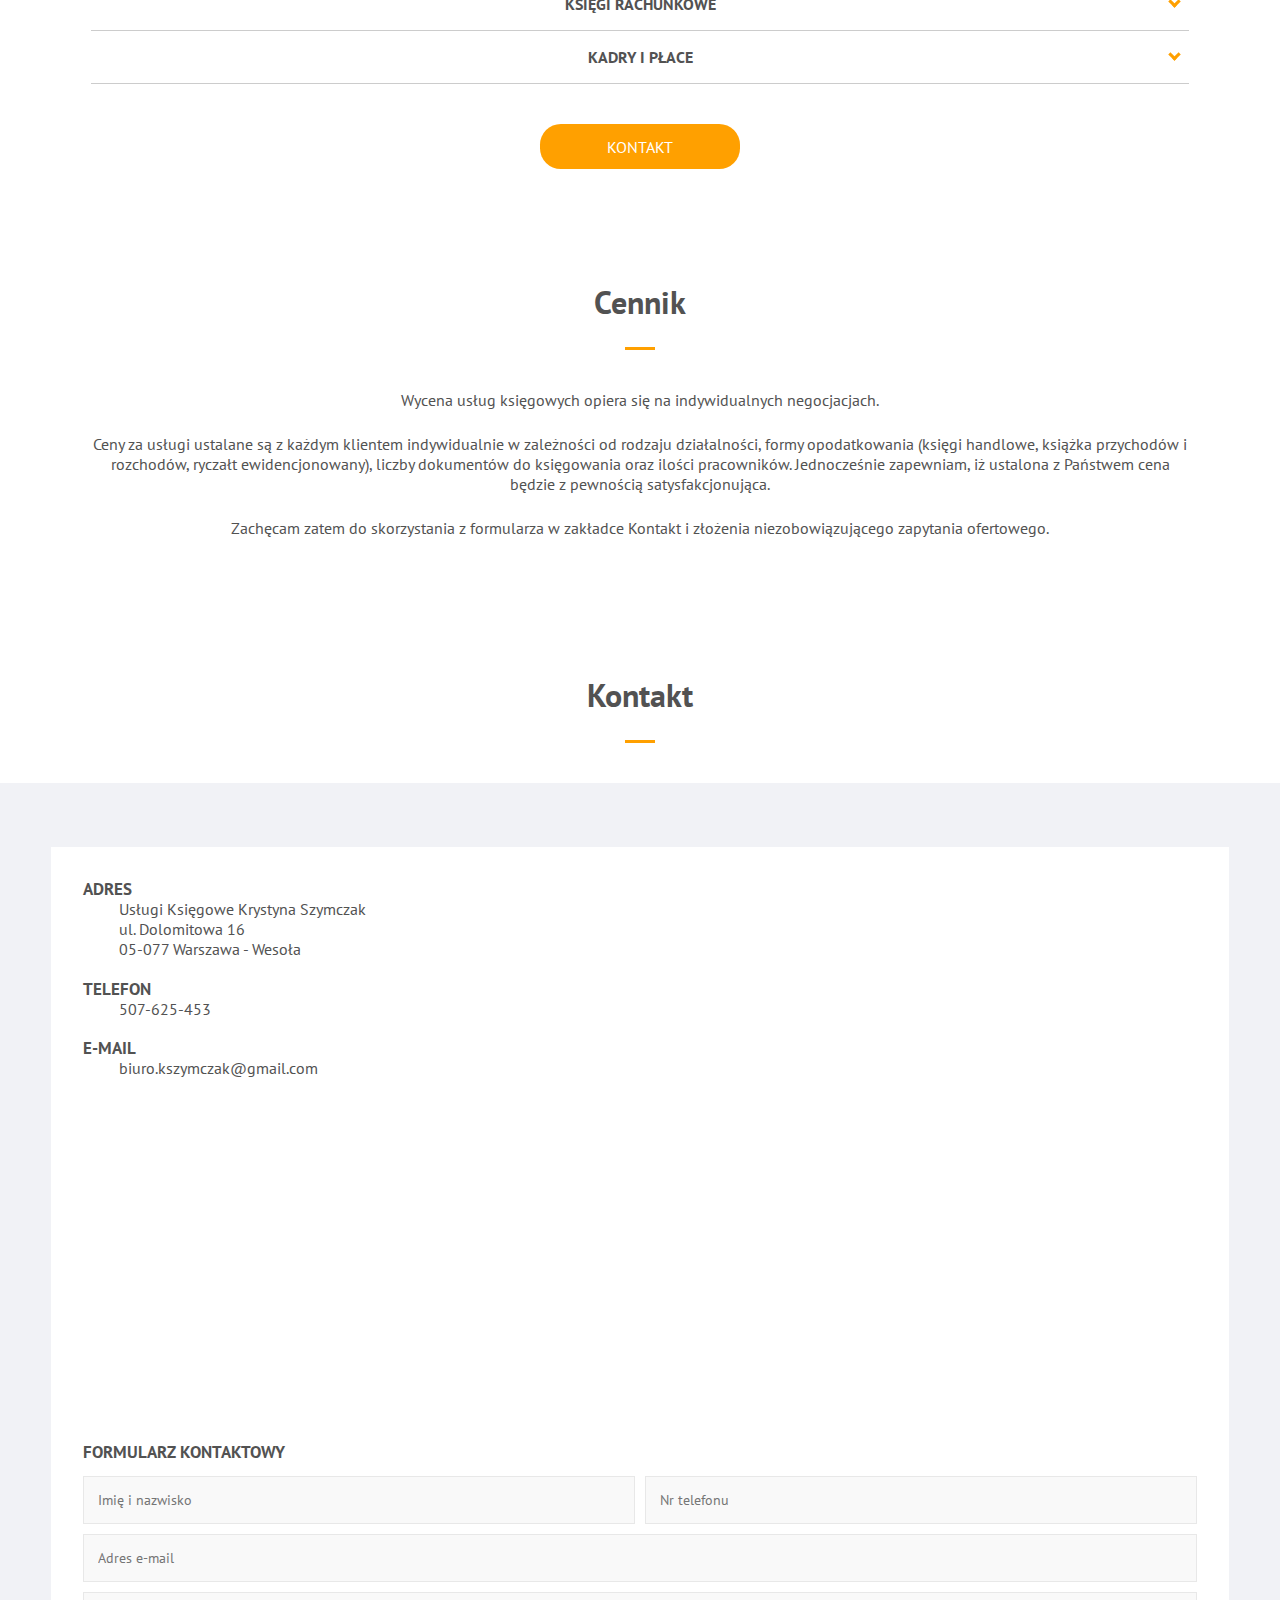
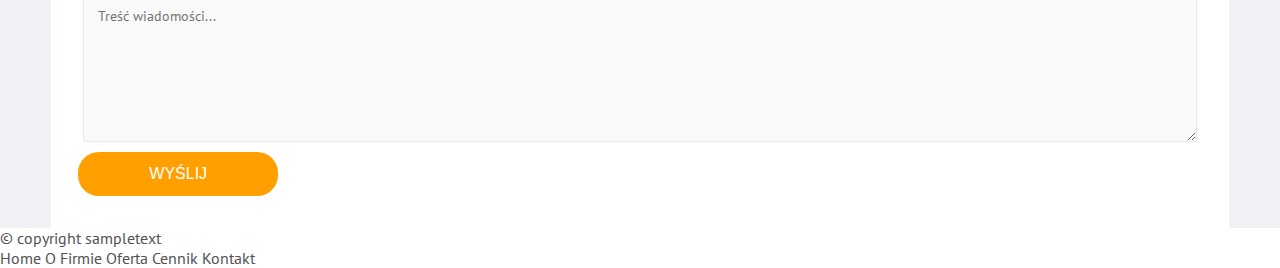
==== commit 5574ff3b: "add google map to the contact form" ====
--- a/index.html
+++ b/index.html
@@ -29,7 +29,7 @@
     	<!-- https://github.com/aFarkas/html5shiv -->
 
 	<!-- zastanowić się nad znacznikiem <main> albo atrybutem role="main" - doczytać co to semantycznie daje i oznacza -->
-    <div class="page-wrapper">
+    <div id="js-container" class="page-wrapper">
 
         <!-- czy na pewno muszę powielać kod do menu mobilnego? no i tego kodu na pewno mają nie czytać czytniki!!! -->
         <div class="hidden-md-up mobile-menu">
@@ -66,7 +66,7 @@
                         <span class="icon fa-clock-o">Pon. - Pt 9:00 - 17:00</span> <!-- dla czytników oznaczenie, że są to godziny otwarcia biura (może jakiś 'aria-label'?) -->
                         <span><a class="icon fa-phone" href="tel:+48507625453">507-625-453</a></span> <!-- jw -->
                     </section>
-                    <div id="js-mobile-menu__icon" class="hidden-md-up mobile-menu__icon"> <!-- czy na pewno będzie to dobre nazewnictwo dla id i class -->
+                    <div id="js-mobile-menu__button" class="hidden-md-up mobile-menu__icon"> <!-- czy na pewno będzie to dobre nazewnictwo dla id i class -->
                         <span></span>
                     </div>
                 </div>
@@ -225,7 +225,13 @@
                         <div class="contact-section__contact-header">
                     	   <span class="icon fa-envelope-o contact-section__icon"></span><h3 class="contact-section__contact-title">E-mail</h3>
                         </div>
-                		<span class="contact-section__text"><a href="mailto:biuro.kszymczak@gmail.com">biuro.kszymczak@gmail.com</a></span>
+                        <span class="contact-section__text"><a href="mailto:biuro.kszymczak@gmail.com">biuro.kszymczak@gmail.com</a></span>
+                        
+                        <section>
+                			<h3 class="screen-reader-only">Mapa dojazdu</h3>
+
+                			<div id="js-contact-form__map" class="contact-form__map"></div><!-- zastanowić się czy tutaj div czy jakiś inny znacznik, np. section lub figure dla mapki -->
+                		</section>
 
                     	<form action="#" method="#" class="contact-form">
                         	<h3 class="contact-form__header">Formularz kontaktowy</h3>
@@ -247,11 +253,6 @@
                     		<input class="btn" type="submit" value="Wyślij">
                     	</form>
 
-                		<section>
-                			<h3 class="screen-reader-only">Mapa dojazdu</h3>
-
-                			<!-- tutaj jakiś kontener dla mapki -->
-                		</section>
                     </div>
                 </div>
             </section>
@@ -268,6 +269,9 @@
             </footer>
         </div>
     </div>
+    <!--co do tego klucza API, to sprawdzić potem jeszcze, czy na pewno jest dobrze wygenerowany -->
+    <script src="https://maps.googleapis.com/maps/api/js?key=AIzaSyCHoY0qGCraOF0lUxjOSLQpjEeVij4jZnI"></script>
+    <script src="js/google-maps.js"></script>
 </body>
 
 </html>
--- a/css/style.css
+++ b/css/style.css
@@ -237,4 +237,10 @@
 .contact-form__textarea {
     min-height: 150px;
     margin-bottom: 10px;
+}
+
+.contact-form__map {
+    width: calc(100% - 10px);
+    height: 300px; /* tak na początek wysokość 250px */
+    margin: 1.2em 0 0.5em 5px;
 }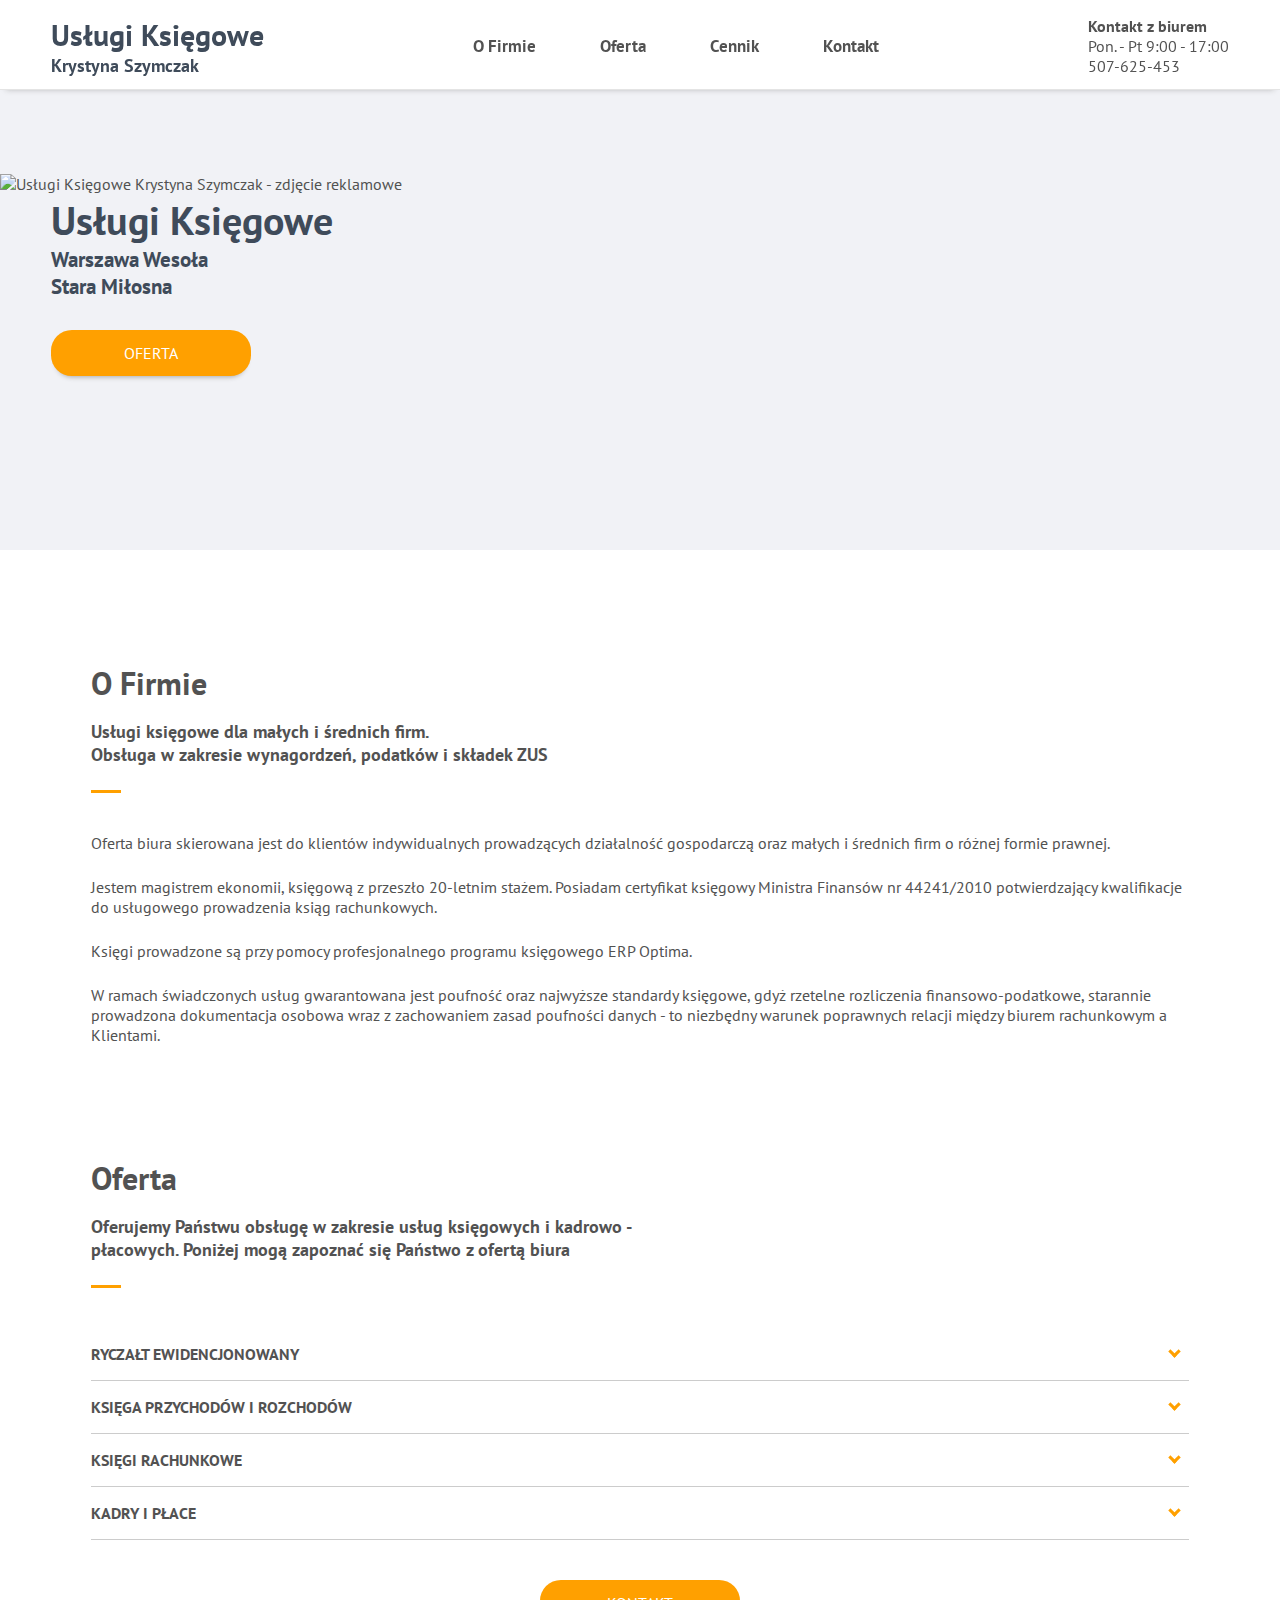
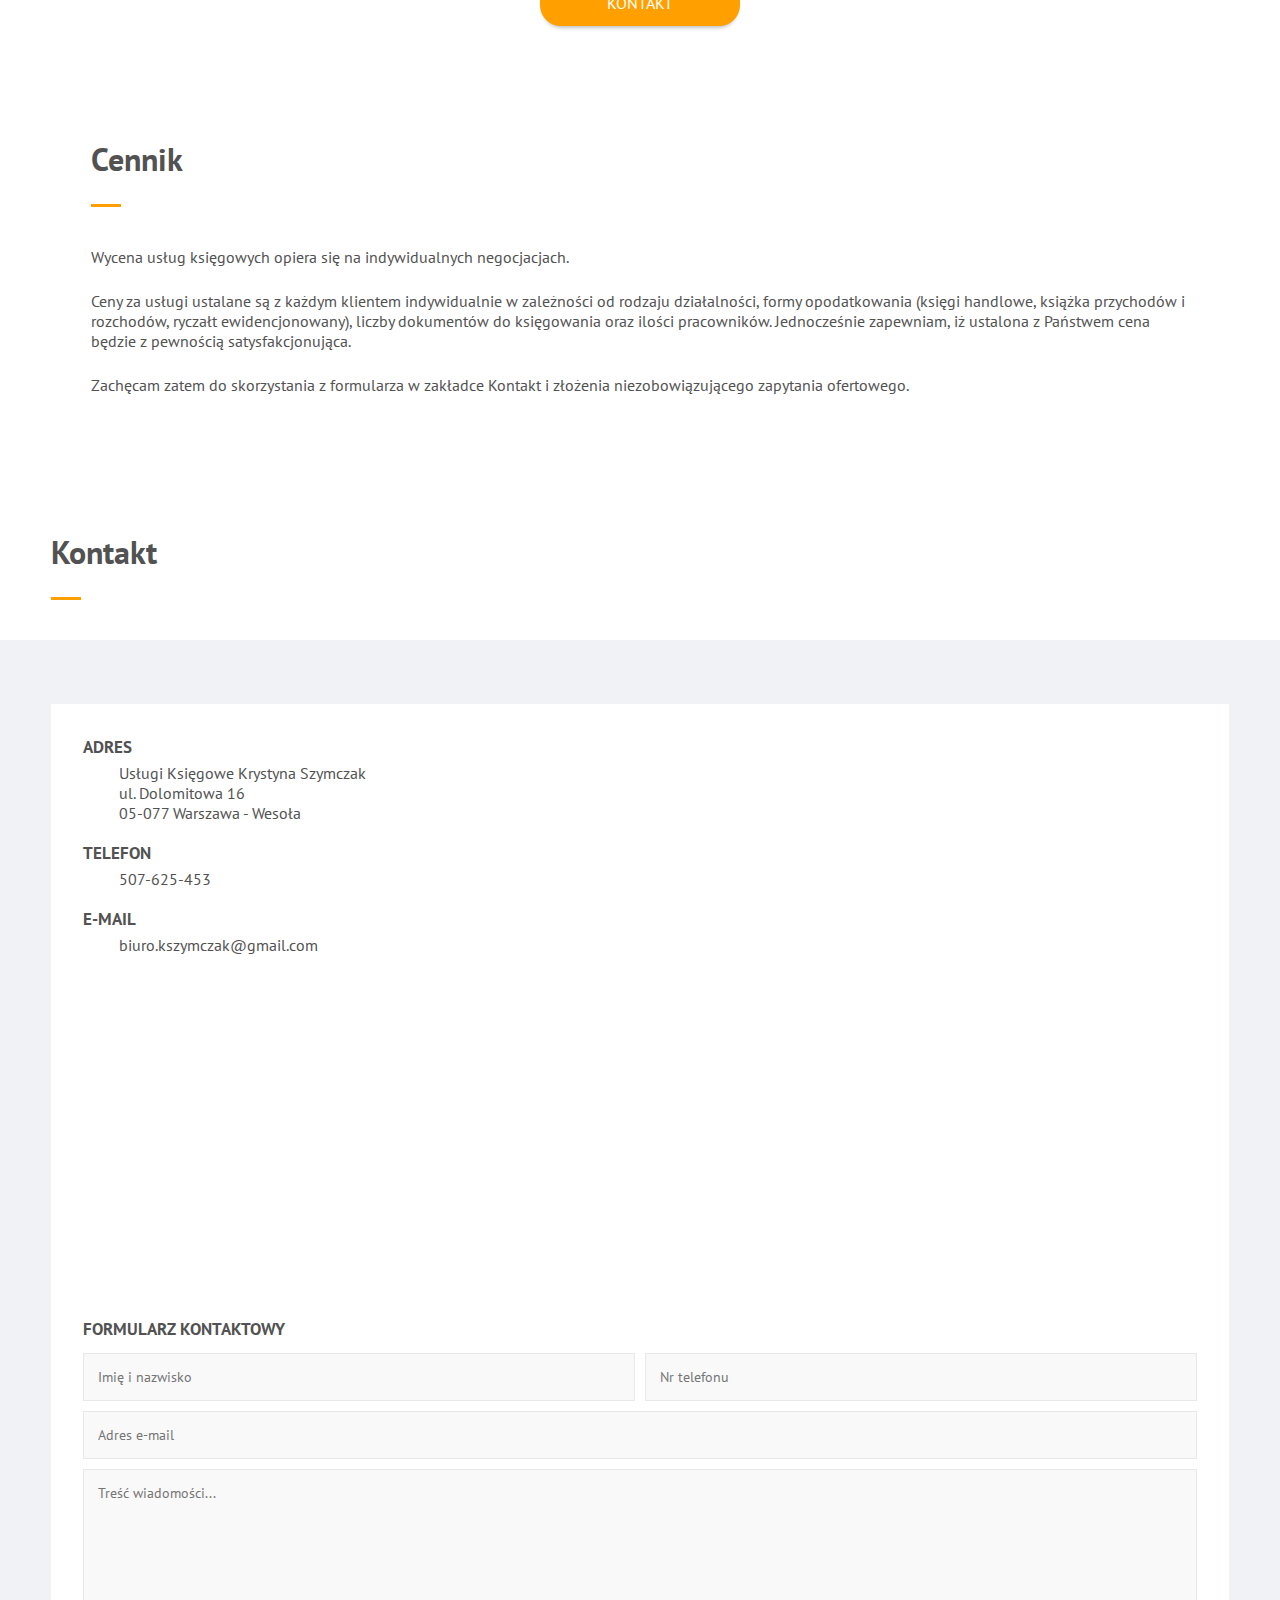
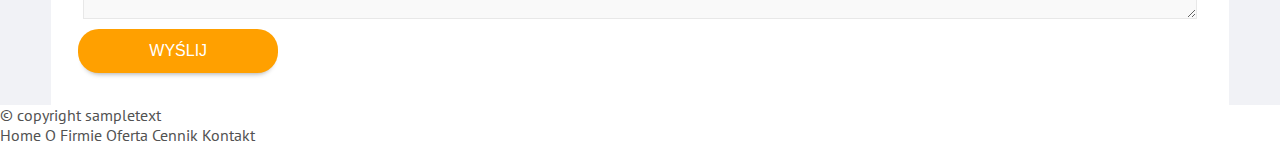
==== commit b75a2ab4: "updated" ====
--- a/index.html
+++ b/index.html
@@ -2,16 +2,19 @@
 <html lang="en">
 
 <head>
-	<meta charset="utf-8">
-	<meta http-equiv="x-ua-compatible" content="ie=edge"> <!-- If you need to support IE 9 or IE 8, you should using this tag -->
+    <meta charset="utf-8">
+    <meta http-equiv="x-ua-compatible" content="ie=edge">
+    <!-- If you need to support IE 9 or IE 8, you should using this tag -->
     <title>Usługi Księgowe Krystyna Szymczak</title>
-    <meta name="description" content=""> <!-- pamiętać o SEO!!! -->
+    <meta name="description" content="">
+    <!-- pamiętać o SEO!!! -->
     <meta name="viewport" content="width=device-width, initial-scale=1">
 
     <!-- pamiętać o faviconce ;) -->
-    	<!-- <link rel="apple-touch-icon" href="apple-touch-icon.png"> -->
-
-    <script src="https://use.fontawesome.com/fc60ea27cc.js"></script> <!-- czy aby na pewno to będzie ok, te ikonki w tym miejscu i w tagu script? -->
+    <!-- <link rel="apple-touch-icon" href="apple-touch-icon.png"> -->
+
+    <script src="https://use.fontawesome.com/fc60ea27cc.js"></script>
+    <!-- czy aby na pewno to będzie ok, te ikonki w tym miejscu i w tagu script? -->
 
     <link href="https://fonts.googleapis.com/css?family=PT+Sans:400,700&amp;subset=latin-ext" rel="stylesheet">
     <link rel="stylesheet" href="css/base.css">
@@ -21,259 +24,317 @@
 </head>
 
 <body>
-	<!--[if lt IE 8]>
+    <!--[if lt IE 8]>
             <p class="browserupgrade">You are using an <strong>outdated</strong> browser. Please <a href="http://browsehappy.com/">upgrade your browser</a> to improve your experience.</p>
         <![endif]-->
 
     <!-- zastanowić się czy nie będę potrzebował fallbacku dla IE 8 - wtedy HTML5Shiv dla nowych elementów HTML5!!! -->
-    	<!-- https://github.com/aFarkas/html5shiv -->
-
-	<!-- zastanowić się nad znacznikiem <main> albo atrybutem role="main" - doczytać co to semantycznie daje i oznacza -->
-    <div id="js-container" class="page-wrapper">
-
-        <!-- czy na pewno muszę powielać kod do menu mobilnego? no i tego kodu na pewno mają nie czytać czytniki!!! -->
-        <div class="hidden-md-up mobile-menu">
-            <h1 class="mobile-menu__logo"><a href="#top">Usługi Księgowe<span class="mobile-menu__logo_small">Krystyna Szymczak</span></a></h1>
-            <h2 class="screen-reader-only">Nawigacja strony</h2>
-            <ul class="mobile-menu__nav">
-                <li>
-                    <a href="#" class="mobile-menu__link mobile-menu__link_first">O Firmie</a>
-                </li>
-                <li>
-                    <a href="#" class="mobile-menu__link">Oferta</a>
-                </li>
-                <li>
-                    <a href="#" class="mobile-menu__link">Cennik</a>
-                </li>
-                <li>
-                    <a href="#" class="mobile-menu__link mobile-menu__link_last">Kontakt</a>
-                </li>
-            </ul>
+    <!-- https://github.com/aFarkas/html5shiv -->
+
+    <!-- zastanowić się nad znacznikiem <main> albo atrybutem role="main" - doczytać co to semantycznie daje i oznacza -->
+    <div id="pageTop" class="page-wrapper">
+
+        <div id="mySidenav" class="sidenav">
+            <a href="javascript:void(0)" class="closebtn" onclick="closeNav()">&times;</a>
+            <a data-scroll href="#aboutSection">O Firmie</a>
+            <a data-scroll href="#offerSection">Oferta</a>
+            <a data-scroll href="#pricingSection">Cennik</a>
+            <a data-scroll href="#contactSection">Kontakt</a>
         </div>
 
-        <div class="content-wrapper">
-            <header class="header">
-                <div class="header-top">
-                    <h1 class="header-top__logo"><a href="#top">Usługi Księgowe
-                        <span class="header-top__logo_small">Krystyna Szymczak</span></a></h1>
-                    <!-- czy ten <a href="#top"> to wszędzie działa? -->
-
-                    <section class="hidden-sm-down header-top__contact-info">
-                        <h2>Kontakt z biurem</h2> <!-- tylko dla czytników i outline'u dokumentu, czy może jednak (np. dla komórek), zostawić ten nagłówek? -->
-
-                        <!-- TODO dane kontaktowe zgodnie z semantyką + MICRODATA zgodnie z zaleceniami Google!!! -->
-                        <!-- może zarówno do godzin otwarcia jak i numeru telefonu dodać element span (widoczny tylko dla czytników), że są to tego typu informacje -->
-                        <span class="icon fa-clock-o">Pon. - Pt 9:00 - 17:00</span> <!-- dla czytników oznaczenie, że są to godziny otwarcia biura (może jakiś 'aria-label'?) -->
-                        <span><a class="icon fa-phone" href="tel:+48507625453">507-625-453</a></span> <!-- jw -->
-                    </section>
-                    <div id="js-mobile-menu__button" class="hidden-md-up mobile-menu__icon"> <!-- czy na pewno będzie to dobre nazewnictwo dla id i class -->
-                        <span></span>
-                    </div>
-                </div>
-                
+        <header class="header">
+            <div class="header-top">
+                <h1 class="header-top__logo">
+                    <a data-scroll href="#pageTop">Usługi Księgowe
+                        <span class="header-top__logo_small">Krystyna Szymczak</span>
+                    </a>
+                </h1>
+
+                <h2 class="screen-reader-only">Nawigacja strony</h2>
                 <nav class="hidden-sm-down">
-                	<h2 class="screen-reader-only">Nawigacja strony</h2>
-                    <ul class="nav">
+                    <ul class="nav nav-sticky">
                         <li class="nav__item">
-                            <a href="#" class="nav__link">O Firmie</a>
+                            <a data-scroll href="#aboutSection" class="nav__link">O Firmie</a>
                         </li>
                         <li class="nav__item">
-                            <a href="#" class="nav__link">Oferta</a>
+                            <a data-scroll href="#offerSection" class="nav__link">Oferta</a>
                         </li>
                         <li class="nav__item">
-                            <a href="#" class="nav__link">Cennik</a>
+                            <a data-scroll href="#pricingSection" class="nav__link">Cennik</a>
                         </li>
                         <li class="nav__item">
-                            <a href="#" class="nav__link">Kontakt</a>
+                            <a data-scroll href="#contactSection" class="nav__link">Kontakt</a>
                         </li>
                     </ul>
                 </nav>
 
-                <!-- w jakiś sposób zamieścić informacje dla czytników, że jest to tylko taki element reklamowy ze zdjęciem -->
-                <figure class="hero-section"> <!-- poczytać jeszcze o tym znaczniku figure -->
-                	<img src="" alt="Usługi Księgowe Krystyna Szymczak - zdjęcie reklamowe" class="hero-section__image"> <!-- wartość atrybutu alt - jeszcze do przemyślenia --> 
-                	<figcaption class="hero-section__title">Usługi Księgowe
-                        <span class="hero-section__title_small">Warszawa Wesoła <br>Stara Miłosna</span></figcaption> <!-- zastanowić się czy ten element z adresem da się jakoś wyróżnić pod SEO albo czy nie zrobić z niego nagłówka i wyjąć go z elementu <figure> -->
-                    <a href="#" class="btn hero-section__btn">Oferta</a> <!-- element ma być niewidoczny dla czytników -->
-                </figure>
+                <section class="hidden-md-down header-top__contact-info">
+                    <h2>Kontakt z biurem</h2>
+                    <!-- tylko dla czytników i outline'u dokumentu, czy może jednak (np. dla komórek), zostawić ten nagłówek? -->
+
+                    <!-- TODO dane kontaktowe zgodnie z semantyką + MICRODATA zgodnie z zaleceniami Google!!! -->
+                    <!-- może zarówno do godzin otwarcia jak i numeru telefonu dodać element span (widoczny tylko dla czytników), że są to tego typu informacje -->
+                    <span class="icon fa-clock-o">Pon. - Pt 9:00 - 17:00</span>
+                    <!-- dla czytników oznaczenie, że są to godziny otwarcia biura (może jakiś 'aria-label'?) -->
+                    <span><a class="icon fa-phone" href="tel:+48507625453">507-625-453</a></span>
+                    <!-- jw -->
+                </section>
+
+                <div class="hidden-md-up mobile-menu__icon" onclick="openNav()">
+                    <span></span>
+                </div>
+            </div>
+
+            <!-- w jakiś sposób zamieścić informacje dla czytników, że jest to tylko taki element reklamowy ze zdjęciem -->
+            <figure class="hero-section">
+                <!-- poczytać jeszcze o tym znaczniku figure -->
+                <img src="" alt="Usługi Księgowe Krystyna Szymczak - zdjęcie reklamowe" class="hero-section__image">
+                <!-- wartość atrybutu alt - jeszcze do przemyślenia -->
+                <figcaption class="hero-section__title">Usługi Księgowe
+                    <span class="hero-section__title_small">Warszawa Wesoła <br>Stara Miłosna</span></figcaption>
+                <!-- zastanowić się czy ten element z adresem da się jakoś wyróżnić pod SEO albo czy nie zrobić z niego nagłówka i wyjąć go z elementu <figure> -->
+                <a data-scroll href="#offerSection" class="btn hero-section__btn">Oferta</a>
+                <!-- element ma być niewidoczny dla czytników -->
+            </figure>
+        </header>
+
+        <section id="aboutSection" class="section">
+            <header class="header">
+                <h2 class="header__title">O Firmie</h2>
+                <p class="header__subtitle">Usługi księgowe dla małych i średnich firm. <br> Obsługa w zakresie wynagordzeń, podatków i składek ZUS
+                </p>
+                <div class="header__line"></div>
+                <!-- dobrze jakby czytniki tego nie czytały ;) -->
             </header>
 
-            <section class="section">
-            	<header class="header">
-            		<h2 class="header__title">O Firmie</h2>
-        	    	<p class="header__subtitle">Usługi księgowe dla małych i średnich firm. <br>
-        			Obsługa w zakresie wynagordzeń, podatków i składek ZUS</p>
-                    <div class="header__line"></div> <!-- dobrze jakby czytniki tego nie czytały ;) -->
-            	</header>
-
-                <div class="text-block">
-            		<p class="text-block__paragraph">Oferta biura skierowana jest do klientów indywidualnych prowadzących działalność gospodarczą oraz małych i średnich firm o różnej formie prawnej.</p>
-            		<p class="text-block__paragraph">Jestem magistrem ekonomii, księgową z przeszło 20-letnim stażem. Posiadam certyfikat księgowy Ministra Finansów nr 44241/2010 potwierdzający kwalifikacje do usługowego prowadzenia ksiąg rachunkowych.</p>
-            		<p class="text-block__paragraph">Księgi prowadzone są przy pomocy profesjonalnego programu księgowego ERP Optima.</p>
-            		<p class="text-block__paragraph text-block__paragraph_last">W ramach świadczonych usług gwarantowana jest  poufność oraz najwyższe standardy księgowe, gdyż rzetelne rozliczenia finansowo-podatkowe, starannie prowadzona dokumentacja osobowa wraz z zachowaniem zasad poufności danych - to niezbędny warunek poprawnych relacji między biurem rachunkowym a Klientami.</p>
-                </div>
-            </section>
-
-            <section class="section offer-section">
-            	<header class="header">
-            		<h2 class="header__title">Oferta</h2>
-            		<p class="header__subtitle">Oferujemy Państwu obsługę w zakresie usług księgowych i kadrowo - płacowych.
-                    Poniżej mogą zapoznać się Państwo z ofertą biura</p>
-                    <div class="header__line"></div> <!-- dobrze jakby czytniki tego nie czytały ;) -->
-            	</header>
-
-                <div class="accordion">
-                    <div class="accordion-element">
-                        <input class="accordion-element__checkbox" type="checkbox" checked>
-                        <i class="accordion-element__icon"></i>
-                		<h3 class="accordion-element__title">Ryczałt ewidencjonowany</h3>
-                        <div class="accordion-element__content">
-                            <p class="accordion-element__text">Wybierany głównie przez niewielkie podmioty gospodarcze. Jedna z najprostszych i najmniej skomplikowanych form ewidencji. Należy mieć jednak na względzie fakt, że ustawodawca wprowadził pewne ograniczenia przy wyborze tego typu rozliczeń podatkowych dla niektórych profili działalności.</p>
+            <div class="text-block">
+                <p class="text-block__paragraph">Oferta biura skierowana jest do klientów indywidualnych prowadzących działalność gospodarczą oraz małych
+                    i średnich firm o różnej formie prawnej.</p>
+                <p class="text-block__paragraph">Jestem magistrem ekonomii, księgową z przeszło 20-letnim stażem. Posiadam certyfikat księgowy Ministra Finansów
+                    nr 44241/2010 potwierdzający kwalifikacje do usługowego prowadzenia ksiąg rachunkowych.
+                </p>
+                <p class="text-block__paragraph">Księgi prowadzone są przy pomocy profesjonalnego programu księgowego ERP Optima.</p>
+                <p class="text-block__paragraph text-block__paragraph_last">W ramach świadczonych usług gwarantowana jest poufność oraz najwyższe standardy księgowe, gdyż rzetelne rozliczenia
+                    finansowo-podatkowe, starannie prowadzona dokumentacja osobowa wraz z zachowaniem zasad poufności danych
+                    - to niezbędny warunek poprawnych relacji między biurem rachunkowym a Klientami.</p>
+            </div>
+        </section>
+
+        <section id="offerSection" class="section offer-section">
+            <header class="header">
+                <h2 class="header__title">Oferta</h2>
+                <p class="header__subtitle">Oferujemy Państwu obsługę w zakresie usług księgowych i kadrowo - płacowych. Poniżej mogą zapoznać się Państwo
+                    z ofertą biura</p>
+                <div class="header__line"></div>
+                <!-- dobrze jakby czytniki tego nie czytały ;) -->
+            </header>
+
+            <div class="accordion">
+                <div class="accordion-element">
+                    <input class="accordion-element__checkbox" type="checkbox" checked>
+                    <i class="accordion-element__icon"></i>
+                    <h3 class="accordion-element__title">Ryczałt ewidencjonowany</h3>
+                    <div class="accordion-element__content">
+                        <p class="accordion-element__text">Wybierany głównie przez niewielkie podmioty gospodarcze. Jedna z najprostszych i najmniej skomplikowanych
+                            form ewidencji. Należy mieć jednak na względzie fakt, że ustawodawca wprowadził pewne ograniczenia
+                            przy wyborze tego typu rozliczeń podatkowych dla niektórych profili działalności.</p>
+                    </div>
+                </div>
+
+                <div class="accordion-element">
+                    <input class="accordion-element__checkbox" type="checkbox" checked>
+                    <i class="accordion-element__icon"></i>
+                    <h3 class="accordion-element__title">Księga przychodów i rozchodów</h3>
+                    <div class="accordion-element__content">
+                        <p class="accordion-element__text">Uproszczona, uniwersalna ewidencja podatkowa, wybierana głównie przez osoby fizyczne prowadzące indywidualną
+                            działalność gospodarczą bądź spółki cywilne. Nadaje się do prowadzenia każdego profilu działalności
+                            gospodarczej.
+                        </p>
+                        <dl class="accordion-element__text">
+                            <dt class="accordion-element__list-title">Usługi w zakresie:</dt>
+                            <dd class="accordion-element__list-item">ewidencji przychodów i kosztów</dd>
+                            <dd class="accordion-element__list-item">ewidencji podatku VAT</dd>
+                            <dd class="accordion-element__list-item">ewidencji środków trwałych i wyposażenia</dd>
+                            <dd class="accordion-element__list-item">rozliczania podatkowe właścicieli, wspólników</dd>
+                            <dd class="accordion-element__list-item">rozliczenia z ZUS z tytułu składek ubezpieczeniowych</dd>
+                            <dd class="accordion-element__list-item">sporządzania deklaracji i informacji podatkowych</dd>
+                            <dd class="accordion-element__list-item">wysyłania deklaracji i informacji podatkowych do urzędów</dd>
+                        </dl>
+                    </div>
+                </div>
+
+                <div class="accordion-element">
+                    <input class="accordion-element__checkbox" type="checkbox" checked>
+                    <i class="accordion-element__icon"></i>
+                    <h3 class="accordion-element__title">Księgi rachunkowe</h3>
+                    <div class="accordion-element__content">
+                        <p class="accordion-element__text">Ewidencja obligatoryjnie prowadzona przez podmioty posiadające osobowość prawną. Jest to najbardziej
+                            sformalizowana i przejrzysta forma prowadzenia księgowości. Również roczna sprawozdawczość jest
+                            najobszerniejsza. Księgi rachunkowe mogą być także prowadzone na rzecz osób fizycznych prowadzących
+                            jednoosobową działalność gospodarczą.</p>
+                        <dl class="accordion-element__text">
+                            <dt class="accordion-element__list-title">Usługi w zakresie:</dt>
+                            <dd class="accordion-element__list-item">tworzenia polityki rachunkowości oraz zakładowego planu kont</dd>
+                            <dd class="accordion-element__list-item">ujmowania operacji gospodarczych w księgach</dd>
+                            <dd class="accordion-element__list-item">dekretacji dokumentów księgowych</dd>
+                            <dd class="accordion-element__list-item">uzgadniania sald rozrachunków z kontrahentami</dd>
+                            <dd class="accordion-element__list-item">ewidencji podatku VAT</dd>
+                            <dd class="accordion-element__list-item">ewidencji środków trwałych oraz wartości niematerialnych i prawnych</dd>
+                            <dd class="accordion-element__list-item">sporządzania kompletnych sprawozdań finansowych</dd>
+                            <dd class="accordion-element__list-item">sporządzania comiesięcznych zestawień obrotów i sald</dd>
+                            <dd class="accordion-element__list-item">sporządzania deklaracji i informacji podatkowych</dd>
+                            <dd class="accordion-element__list-item">reprezentowania w ZUS i US</dd>
+                            <dd class="accordion-element__list-item">sporządzania zeznań rocznych</dd>
+                        </dl>
+                    </div>
+                </div>
+
+                <div class="accordion-element">
+                    <input class="accordion-element__checkbox" type="checkbox" checked>
+                    <i class="accordion-element__icon"></i>
+                    <h3 class="accordion-element__title">Kadry i płace</h3>
+                    <div class="accordion-element__content">
+                        <p class="accordion-element__text">Obsługa w zakresie wynagrodzeń, podatków, składek ZUS.</p>
+                    </div>
+                </div>
+            </div>
+
+            <a data-scroll href="#contactSection" class="btn btn_center-align offer-section__btn">Kontakt</a>
+        </section>
+
+        <section id="pricingSection" class="section">
+            <h2 class="header__title">Cennik</h2>
+            <div class="header__line"></div>
+            <!-- dobrze jakby czytniki tego nie czytały ;) -->
+
+            <div class="text-block">
+                <p class="text-block__paragraph">Wycena usług księgowych opiera się na indywidualnych negocjacjach.</p>
+                <p class="text-block__paragraph">Ceny za usługi ustalane są z każdym klientem indywidualnie w zależności od rodzaju działalności, formy opodatkowania
+                    (księgi handlowe, książka przychodów i rozchodów, ryczałt ewidencjonowany), liczby dokumentów do księgowania
+                    oraz ilości pracowników. Jednocześnie zapewniam, iż ustalona z Państwem cena będzie z pewnością satysfakcjonująca.</p>
+                <p class="text-block__paragraph">Zachęcam zatem do skorzystania z formularza w zakładce Kontakt i złożenia niezobowiązującego zapytania ofertowego.
+                </p>
+            </div>
+        </section>
+
+        <section id="contactSection" class="section contact-section">
+            <div class="contact-section__header-top">
+                <h2 class="header__title">Kontakt</h2>
+                <div class="header__line"></div>
+            </div>
+            <!-- dobrze jakby czytniki tego nie czytały ;) -->
+
+            <!-- UWAGA!!! - sprawdzić czy poniższe dane teleadresowe nie powinny być w znaczniku <address> -->
+            <!-- UWAGA!!! - zastanowić się nad zmianą układu graficznego dla części sekcji z danymi teleadresowymi -->
+
+            <div class="contact-section__inner">
+                <div class="contact-section__content">
+                    <div class="contact-section__contact-header">
+                        <span class="icon fa-map-marker contact-section__icon"></span>
+                        <h3 class="contact-section__contact-title">Adres</h3>
+                    </div>
+                    <!-- TODO wszystko opisać zgodnie z semantyką + MICRODATA zgodnie z zaleceniami Google!!! -->
+                    <span class="contact-section__text">Usługi Księgowe Krystyna Szymczak</span>
+                    <span class="contact-section__text">ul. Dolomitowa 16</span>
+                    <span class="contact-section__text">05-077 Warszawa - Wesoła</span>
+
+                    <!-- TODO numer telefonu też opisać zgodnie z semantyką + MICRODATA zgodnie z zaleceniami Google!!! -->
+                    <div class="contact-section__contact-header">
+                        <span class="icon fa-phone contact-section__icon"></span>
+                        <h3 class="contact-section__contact-title">Telefon</h3>
+                    </div>
+                    <span class="contact-section__text"><a href="tel:+48507625453">507-625-453</a></span>
+
+                    <!-- TODO adres e-mail też opisać zgodnie z semantyką + MICRODATA zgodnie z zaleceniami Google!!! -->
+                    <div class="contact-section__contact-header">
+                        <span class="icon fa-envelope-o contact-section__icon"></span>
+                        <h3 class="contact-section__contact-title">E-mail</h3>
+                    </div>
+                    <span class="contact-section__text"><a href="mailto:biuro.kszymczak@gmail.com">biuro.kszymczak@gmail.com</a></span>
+
+                    <section>
+                        <h3 class="screen-reader-only">Mapa dojazdu</h3>
+
+                        <div id="js-contact-form__map" class="contact-form__map"></div>
+                        <!-- zastanowić się czy tutaj div czy jakiś inny znacznik, np. section lub figure dla mapki -->
+                    </section>
+
+                    <form action="#" method="#" class="contact-form">
+                        <h3 class="contact-form__header">Formularz kontaktowy</h3>
+
+                        <div class="contact-form__content">
+                            <label for="fullName" class="screen-reader-only">Imię i nazwisko</label>
+                            <!-- widoczne tylko dla czytników (hmmm... ale czy to najlepszy pomysł, żeby były klikalne skoro i tak ich nie widać...?) -->
+                            <input class="contact-form__field contact-form__field_half" type="text" name="fullName" id="fullName" placeholder="Imię i nazwisko"
+                                required>
+                            <!-- może jakaś mała walidacja? + sprawdzić czy atrybut title działa lub czy da się wpisać spersonalizowany komunikat -->
+
+                            <label for="phoneNumber" class="screen-reader-only">Numer telefonu</label>
+                            <!-- jw -->
+                            <input class="contact-form__field contact-form__field_half" type="tel" name="phoneNumber" id="phoneNumber" placeholder="Nr telefonu"
+                                required>
+                            <!-- zastosować tutaj pattern validation ułatwiający wpisanie numeru telefonu + sprawdzić czy atrybut title działa lub czy da się wpisać spersonalizowany komunikat -->
+
+                            <label for="emailAddress" class="screen-reader-only">Adres e-mail</label>
+                            <!-- jw -->
+                            <input class="contact-form__field contact-form__field_full" type="email" name="emailAddress" id="emailAddress" placeholder="Adres e-mail"
+                                required title="Proszę wpisać poprawny adres e-mail">
+                            <!-- sprawdzić tylko czy walidacja wymusza wpisanie znaku '@' + sprawdzić czy atrybut title działa lub czy da się wpisać spersonalizowany komunikat -->
+
+                            <label for="message" class="screen-reader-only">Treść wiadomości</label>
+                            <!-- jw -->
+                            <textarea class="contact-form__field contact-form__field_full contact-form__textarea" name="message" id="message" placeholder="Treść wiadomości..."
+                                required></textarea>
+                            <!-- może jakaś mała walidacja, np. na minimalną liczbę znaków, ze spersonalizowanym komunikatem w razie niepowodzenia walidacji -->
                         </div>
-                    </div>
-
-                    <div class="accordion-element">
-                        <input class="accordion-element__checkbox" type="checkbox" checked>
-                        <i class="accordion-element__icon"></i>
-                		<h3 class="accordion-element__title">Księga przychodów i rozchodów</h3>
-                        <div class="accordion-element__content">
-                    		<p class="accordion-element__text">Uproszczona, uniwersalna ewidencja podatkowa, wybierana głównie przez osoby fizyczne prowadzące indywidualną działalność gospodarczą bądź spółki cywilne. Nadaje się do prowadzenia każdego profilu działalności gospodarczej.</p>
-                    		<dl class="accordion-element__text">
-                    			<dt>Usługi w zakresie</dt>
-                    			<dd>ewidencji przychodów i kosztów</dd>
-                    			<dd>ewidencji podatku VAT</dd>
-                    			<dd>ewidencji środków trwałych i wyposażenia</dd>
-                    			<dd>rozliczania podatkowe właścicieli, wspólników</dd>
-                    			<dd>rozliczenia z ZUS z tytułu składek ubezpieczeniowych</dd>
-                    			<dd>sporządzania deklaracji i informacji podatkowych</dd>
-                    			<dd>wysyłania deklaracji i informacji podatkowych do urzędów</dd>
-                    		</dl>
-                        </div>
-                    </div>
-
-            		<div class="accordion-element">
-                        <input class="accordion-element__checkbox" type="checkbox" checked>
-                        <i class="accordion-element__icon"></i>
-                        <h3 class="accordion-element__title">Księgi rachunkowe</h3>
-                        <div class="accordion-element__content">
-                    		<p class="accordion-element__text">Ewidencja obligatoryjnie prowadzona przez podmioty posiadające osobowość prawną. Jest to najbardziej sformalizowana i przejrzysta forma prowadzenia księgowości. Również roczna sprawozdawczość jest najobszerniejsza. Księgi rachunkowe mogą także prowadzone na rzecz osób fizycznych prowadzących jednoosobową działalność gospodarczą.</p>
-                    		<dl class="accordion-element__text">
-                    			<dt>Usługi w zakresie</dt>
-                    			<dd>tworzenia polityki rachunkowości oraz zakładowego planu kont</dd>
-                    			<dd>ujmowania operacji gospodarczych w księgach</dd>
-                    			<dd>dekretacji dokumentów księgowych</dd>
-                    			<dd>uzgadniania sald rozrachunków z kontrahentami</dd>
-                    			<dd>ewidencji podatku VAT</dd>
-                    			<dd>ewidencji środków trwałych oraz wartości niematerialnych i prawnych</dd>
-                    			<dd>sporządzania kompletnych sprawozdań finansowych</dd>
-                    			<dd>sporządzania comiesięcznych zestawień obrotów i sald</dd>
-                    			<dd>sporządzania deklaracji i informacji podatkowych</dd>
-                    			<dd>reprezentowania w ZUS i US</dd>
-                    			<dd>sporządzania zeznań rocznych</dd>
-                    		</dl>
-                        </div>
-                    </div>
-
-                    <div class="accordion-element">
-                        <input class="accordion-element__checkbox" type="checkbox" checked>
-                        <i class="accordion-element__icon"></i>
-                		<h3 class="accordion-element__title">Kadry i płace</h3>
-                        <div class="accordion-element__content">
-                            <p class="accordion-element__text">Obsługa w zakresie wynagrodzeń, podatków, składek ZUS.</p>
-                        </div>
-                    </div>
-                </div>
-
-            		<a href="#" class="btn btn_center-align offer-section__btn">Kontakt</a>
-            </section>
-
-            <section class="section">
-            	<h2 class="header__title">Cennik</h2>
-                <div class="header__line"></div> <!-- dobrze jakby czytniki tego nie czytały ;) -->
-
-                <div class="text-block">
-                	<p class="text-block__paragraph">Wycena usług księgowych opiera się na indywidualnych negocjacjach.</p>
-            		<p class="text-block__paragraph">Ceny za usługi ustalane są z każdym klientem indywidualnie w zależności od rodzaju działalności, formy opodatkowania  (księgi handlowe, książka przychodów i rozchodów, ryczałt ewidencjonowany), liczby dokumentów do księgowania oraz ilości pracowników. Jednocześnie zapewniam, iż ustalona z Państwem cena będzie z pewnością satysfakcjonująca.</p>
-            		<p class="text-block__paragraph">Zachęcam  zatem do skorzystania z formularza w zakładce Kontakt i złożenia niezobowiązującego zapytania ofertowego.</p>
-                </div>
-            </section>
-
-            <section class="section contact-section">
-            	<h2 class="header__title">Kontakt</h2>
-                <div class="header__line"></div> <!-- dobrze jakby czytniki tego nie czytały ;) -->
-
-        		<!-- UWAGA!!! - sprawdzić czy poniższe dane teleadresowe nie powinny być w znaczniku <address> -->
-            	<!-- UWAGA!!! - zastanowić się nad zmianą układu graficznego dla części sekcji z danymi teleadresowymi -->
-
-                <div class="contact-section__inner">
-                    <div class="contact-section__content">
-                        <div class="contact-section__contact-header">
-                    	   <span class="icon fa-map-marker contact-section__icon"></span><h3 class="contact-section__contact-title">Adres</h3>
-                        </div>
-                    	<!-- TODO wszystko opisać zgodnie z semantyką + MICRODATA zgodnie z zaleceniami Google!!! -->
-                    	<span class="contact-section__text">Usługi Księgowe Krystyna Szymczak</span>
-                    	<span class="contact-section__text">ul. Dolomitowa 16</span>
-                    	<span class="contact-section__text">05-077 Warszawa - Wesoła</span>
-
-                		<!-- TODO numer telefonu też opisać zgodnie z semantyką + MICRODATA zgodnie z zaleceniami Google!!! -->
-                        <div class="contact-section__contact-header">
-                    	   <span class="icon fa-phone contact-section__icon"></span><h3 class="contact-section__contact-title">Telefon</h3>
-                        </div>
-                    	<span class="contact-section__text"><a href="tel:+48507625453">507-625-453</a></span>
-
-                		<!-- TODO adres e-mail też opisać zgodnie z semantyką + MICRODATA zgodnie z zaleceniami Google!!! -->
-                        <div class="contact-section__contact-header">
-                    	   <span class="icon fa-envelope-o contact-section__icon"></span><h3 class="contact-section__contact-title">E-mail</h3>
-                        </div>
-                        <span class="contact-section__text"><a href="mailto:biuro.kszymczak@gmail.com">biuro.kszymczak@gmail.com</a></span>
-                        
-                        <section>
-                			<h3 class="screen-reader-only">Mapa dojazdu</h3>
-
-                			<div id="js-contact-form__map" class="contact-form__map"></div><!-- zastanowić się czy tutaj div czy jakiś inny znacznik, np. section lub figure dla mapki -->
-                		</section>
-
-                    	<form action="#" method="#" class="contact-form">
-                        	<h3 class="contact-form__header">Formularz kontaktowy</h3>
-
-                            <div class="contact-form__content">
-                        		<label for="fullName" class="screen-reader-only">Imię i nazwisko</label> <!-- widoczne tylko dla czytników (hmmm... ale czy to najlepszy pomysł, żeby były klikalne skoro i tak ich nie widać...?) -->
-                        		<input class="contact-form__field contact-form__field_half" type="text" name="fullName" id="fullName" placeholder="Imię i nazwisko" required> <!-- może jakaś mała walidacja? + sprawdzić czy atrybut title działa lub czy da się wpisać spersonalizowany komunikat -->
-
-                    			<label for="phoneNumber" class="screen-reader-only">Numer telefonu</label> <!-- jw -->
-                        		<input class="contact-form__field contact-form__field_half" type="tel" name="phoneNumber" id="phoneNumber" placeholder="Nr telefonu" required> <!-- zastosować tutaj pattern validation ułatwiający wpisanie numeru telefonu + sprawdzić czy atrybut title działa lub czy da się wpisać spersonalizowany komunikat -->
-
-                        		<label for="emailAddress" class="screen-reader-only">Adres e-mail</label> <!-- jw -->
-                        		<input class="contact-form__field contact-form__field_full" type="email" name="emailAddress" id="emailAddress" placeholder="Adres e-mail" required title="Proszę wpisać poprawny adres e-mail"> <!-- sprawdzić tylko czy walidacja wymusza wpisanie znaku '@' + sprawdzić czy atrybut title działa lub czy da się wpisać spersonalizowany komunikat -->
-
-                        		<label for="message" class="screen-reader-only">Treść wiadomości</label> <!-- jw -->
-                        		<textarea class="contact-form__field contact-form__field_full contact-form__textarea" name="message" id="message" placeholder="Treść wiadomości..." required></textarea> <!-- może jakaś mała walidacja, np. na minimalną liczbę znaków, ze spersonalizowanym komunikatem w razie niepowodzenia walidacji -->
-                            </div>
-
-                    		<input class="btn" type="submit" value="Wyślij">
-                    	</form>
-
-                    </div>
-                </div>
-            </section>
-
-            <footer>
-            	<p>© copyright sampletext</p> <!-- sprawdzić jak to jest z tym copyright -->
-
-        		<!-- te poniższe tagi <a> mogę opleść nawet w znacznik <p>, ale tutaj chyba lepszy będzie po prostu div (przykład linków w tagu <p>: 'https://html.spec.whatwg.org/multipage/sections.html#the-nav-element') -->
-        		<a href="#">Home</a>
-        		<a href="#">O Firmie</a>
-        		<a href="#">Oferta</a>
-        		<a href="#">Cennik</a>
-        		<a href="#">Kontakt</a>
-            </footer>
-        </div>
+
+                        <input class="btn" type="submit" value="Wyślij">
+                    </form>
+
+                </div>
+            </div>
+        </section>
+
+        <footer>
+            <p>© copyright sampletext</p>
+            <!-- sprawdzić jak to jest z tym copyright -->
+
+            <!-- te poniższe tagi <a> mogę opleść nawet w znacznik <p>, ale tutaj chyba lepszy będzie po prostu div (przykład linków w tagu <p>: 'https://html.spec.whatwg.org/multipage/sections.html#the-nav-element') -->
+            <a href="#">Home</a>
+            <a href="#">O Firmie</a>
+            <a href="#">Oferta</a>
+            <a href="#">Cennik</a>
+            <a href="#">Kontakt</a>
+        </footer>
     </div>
+
+    <script>
+        /* Open the sidenav */
+        function openNav() {
+            document.getElementById("mySidenav").style.width = "100%";
+        }
+
+        /* Close/hide the sidenav */
+        function closeNav() {
+            document.getElementById("mySidenav").style.width = "0";
+        }
+    </script>
+
     <!--co do tego klucza API, to sprawdzić potem jeszcze, czy na pewno jest dobrze wygenerowany -->
     <script src="https://maps.googleapis.com/maps/api/js?key=AIzaSyCHoY0qGCraOF0lUxjOSLQpjEeVij4jZnI"></script>
     <script src="js/google-maps.js"></script>
+    <script src="js/sticky-navigation.js"></script>
+    <script src="js/smooth-scroll.polyfills.min.js"></script>
+    <script src="js/backToTop-button.js"></script>
+
+    <script>
+        var scroll = new SmoothScroll('a[href*="#"]', {
+            sideNav: document.getElementById("mySidenav"),
+            before: function () {
+                this.sideNav.style.width = "0";
+            }
+        });
+    </script>
 </body>
 
-</html>
-
-<!-- SMOOTH SCROLL na pewno też dodać, żeby można było po rozpoczęciu scrollowania, zawsze wrócić do góry strony, np. tak jak tutaj: 'https://css-tricks.com/examples/SmoothPageScroll/' lub jak w przykładzie na dysku z kursu javascript od eduweb -->+</html>--- a/css/base.css
+++ b/css/base.css
@@ -198,6 +198,7 @@
 }
 
 .btn {
+    position: relative;
     padding: 0.8em 3.5em;
     background: #ffa000;
     border-radius: 1.3em;
--- a/css/style.css
+++ b/css/style.css
@@ -2,13 +2,18 @@
     font-family: 'PT Sans', sans-serif;
     color: #525252;
     font-size: 16px;
+    overflow-x: hidden;
 }
 
 .page-wrapper {
-    width: 100%;
-    padding-top: 1em;
     margin-left: auto;
     margin-right: auto;
+    width: 100%;
+    min-height: 100%;
+}
+
+.btn {
+    box-shadow: 0 6px 5px -5px #aaaaaa;
 }
 
 
@@ -17,11 +22,23 @@
 *****************************************/
 
 .header-top {
-    padding: 0 4% 0.8em;
+    position: fixed;
+    top: 0;
+    width: 100%;
+    padding: 1em 4% 0.8em;
+    height: 90px;
     display: flex;
     justify-content: space-between;
     align-items: center;
     border-bottom: 1px solid #e4e4e4;
+    background: #ffffff;
+    box-shadow: 0 5px 6px -6px #aaaaaa;
+    z-index: 100;
+
+    -webkit-transition: background-color 500ms cubic-bezier(0.250, 0.100, 0.250, 1.000);
+    -moz-transition: background-color 500ms cubic-bezier(0.250, 0.100, 0.250, 1.000);
+    -o-transition: background-color 500ms cubic-bezier(0.250, 0.100, 0.250, 1.000);
+    transition: background-color 500ms cubic-bezier(0.250, 0.100, 0.250, 1.000); /* ease (default) */
 }
 
 .header-top__logo {
@@ -39,6 +56,14 @@
     flex-direction: column;
 }
 
+.header-top_sticky {
+    position: fixed;
+    top: 0;
+    width: 100%;
+    z-index: 99;
+    background: #f1f2f6;
+}
+
 .nav {
     padding: 1em 4%;
 }
@@ -48,12 +73,40 @@
 }
 
 .nav__link {
-    padding: 0.3em 2em;
-}
-
-
-/*****************************************
-hero section in header
+    padding: 15px 2em;
+    font-size: 17px;
+    font-weight: bold;
+}
+
+.nav__link:hover {
+    color: #ffa000;
+}
+
+.nav-sticky {
+    margin-top: 0 !important;
+    padding: 0;
+}
+
+.nav-sticky a {
+    padding: 20px;
+}
+
+/* MEDIA QUERIES */
+@media screen and (min-width: 768px) {
+    .nav {
+        margin-top: 90px;
+    }
+}
+
+@media screen and (min-width: 1200px) {
+    .nav-sticky a {
+        padding: 30px;
+    }
+}
+
+
+/*****************************************
+hero section _ header
 *****************************************/
 
 .hero-section {
@@ -90,6 +143,13 @@
     align-self: flex-start;
 }
 
+/* MEDIA QUERIES */
+@media screen and (max-width: 767px) {
+    .hero-section {
+        margin-top: 90px;
+    }
+}
+
 
 /*****************************************
 section
@@ -103,18 +163,15 @@
 
 .header__title,
 .header__subtitle {
-    text-align: center;
+    text-align: left;
 }
 
 .header__title {
     font-size: 2rem;
     font-weight: bold;
-    text-align: center;
     margin-bottom: 0.5em;
 }
 
-.header__subtitle,
-.header__line,
 .text-block {
     margin: 0 auto;
 }
@@ -134,7 +191,7 @@
 }
 
 .text-block {
-    text-align: center;
+    text-align: left;
 }
 
 .text-block__paragraph {
@@ -145,12 +202,8 @@
     margin-bottom: 0;
 }
 
-
-/*****************************************
-contact section
-*****************************************/
-.offer-section__btn {
-    margin-top: 2.5em;
+.ghost-element {
+    height: 90px;
 }
 
 
@@ -161,6 +214,10 @@
     padding-left: 0;
     padding-right: 0;
     max-width: none;
+}
+
+.contact-section__header-top {
+    padding: 0 4% 0;
 }
 
 .contact-section__inner {
@@ -176,9 +233,8 @@
 }
 
 .contact-section__contact-header {
-    display: flex;
     align-items: center;
-    height: 20px;
+    height: 27px;
     margin-left: 5px;
 }
 
@@ -243,4 +299,45 @@
     width: calc(100% - 10px);
     height: 300px; /* tak na początek wysokość 250px */
     margin: 1.2em 0 0.5em 5px;
+}
+
+.offer-section__btn {
+    margin-top: 2.5em;
+}
+
+/* MEDIA QUERIES */
+@media screen and (max-width: 767px) {
+    .contact-section__inner {
+        padding-top: 0;
+        background: #ffffff;
+    }
+}
+
+
+/*****************************************
+backToTop button
+*****************************************/
+.backToTop {
+    padding: 0.8em 2em;
+    border: none;
+    border-radius: 1.3em;
+    background: #ffbc4c;
+    opacity: 1;
+    -webkit-transition: visibility 0.2s, opacity 0.2s;
+    transition: visibility 0.2s, opacity 0.2s;
+    position: fixed;
+    bottom: 30px;
+    right: 30px;
+    cursor: pointer;
+    color: #ffffff;
+    z-index: 98;
+}
+
+.backToTop:hover {
+    background: #ffa000;
+}
+
+.backToTop.hidden {
+    opacity: 0;
+    visibility: hidden;
 }--- a/css/mobile-menu.css
+++ b/css/mobile-menu.css
@@ -3,17 +3,8 @@
 
 @media (max-width: 767px) {
 	.mobile-menu {
-	    padding: 1em 0; /* czy na pewno w rem podawać padding? A jak base font się będzie zmieniał, chociaż nie powinien zmienić się drastycznie... */
 	    position: absolute;
-		top: 0;
-		left: 0;
-		z-index: 100;
-		width: 80%;
-		height: 100%;
-		background: #f1f2f6;
-		visibility: hidden;
-		/*-webkit-transition: all 0.5s;
-		transition: all 0.5s;*/
+  		width: 80%;
 	}
 
 	.mobile-menu__logo {
@@ -40,11 +31,10 @@
     	display: block;
     	content: "";
 		position: absolute;
-		height: 4px;
+		height: 5px;
 		width: 100%;
 		opacity: 1;
 		background: #ffa000;
-		border-radius: 0.25em;
 		-webkit-transform: rotate(0deg);
 		-moz-transform: rotate(0deg);
 		-o-transform: rotate(0deg);
@@ -92,4 +82,44 @@
 	.mobile-menu__link_first {
     	box-shadow: inset 0 -1px rgba(0,0,0,0.2), inset 0 1px rgba(0,0,0,0.2);
     }
+}
+
+/* The side navigation menu */
+.sidenav {
+    height: 100%; /* 100% Full-height */
+    width: 0; /* 0 width - change this with JavaScript */
+    position: fixed; /* Stay in place */
+    z-index: 101; /* Stay on top */
+    top: 0;
+    left: 0;
+    background-color: #f1f2f6;
+	overflow-x: hidden; /* Disable horizontal scroll */
+    padding-top: 6em; /* Place content 60px from the top */
+    transition: 0.3s; /* 0.5 second transition effect to slide in the sidenav */
+}
+
+/* The navigation menu links */
+.sidenav a {
+    padding: 8px;
+    text-decoration: none;
+	font-size: 25px;
+	font-weight: bold;
+	text-align: center;
+    color: #3f4b5a;
+	display: block;
+}
+
+/* When you mouse over the navigation links, change their color */
+.sidenav a:hover {
+	color: #ffa000;
+}
+
+/* Position and style the close button (top right corner) */
+.sidenav .closebtn {
+    position: absolute;
+    top: 17px;
+    right: 3%;
+    line-height: 40px;
+    font-size: 73px;
+    margin-left: 50px;
 }--- a/css/accordion.css
+++ b/css/accordion.css
@@ -24,7 +24,7 @@
 	padding: 1em 0;
 	border-bottom: 1px solid rgba(0,0,0,0.2);
 	text-transform: uppercase;
-	text-align: center;
+	text-align: left;
 	cursor: pointer;
 }
 
@@ -62,7 +62,7 @@
 }
 
 .accordion-element__content {
-	text-align: center;
+	text-align: left;
 }
 
 .accordion-element__text {
@@ -73,6 +73,16 @@
 	margin-bottom: 2em;
 }
 
+.accordion-element__list-title {
+	font-weight: bold;
+}
+
+.accordion-element__list-item {
+	display: list-item;
+	list-style-type: decimal;
+	margin-left: 26px;
+}
+
 .accordion-element__checkbox:checked ~ .accordion-element__content {
 	/*max-height: 0;
 	opacity: 0;
